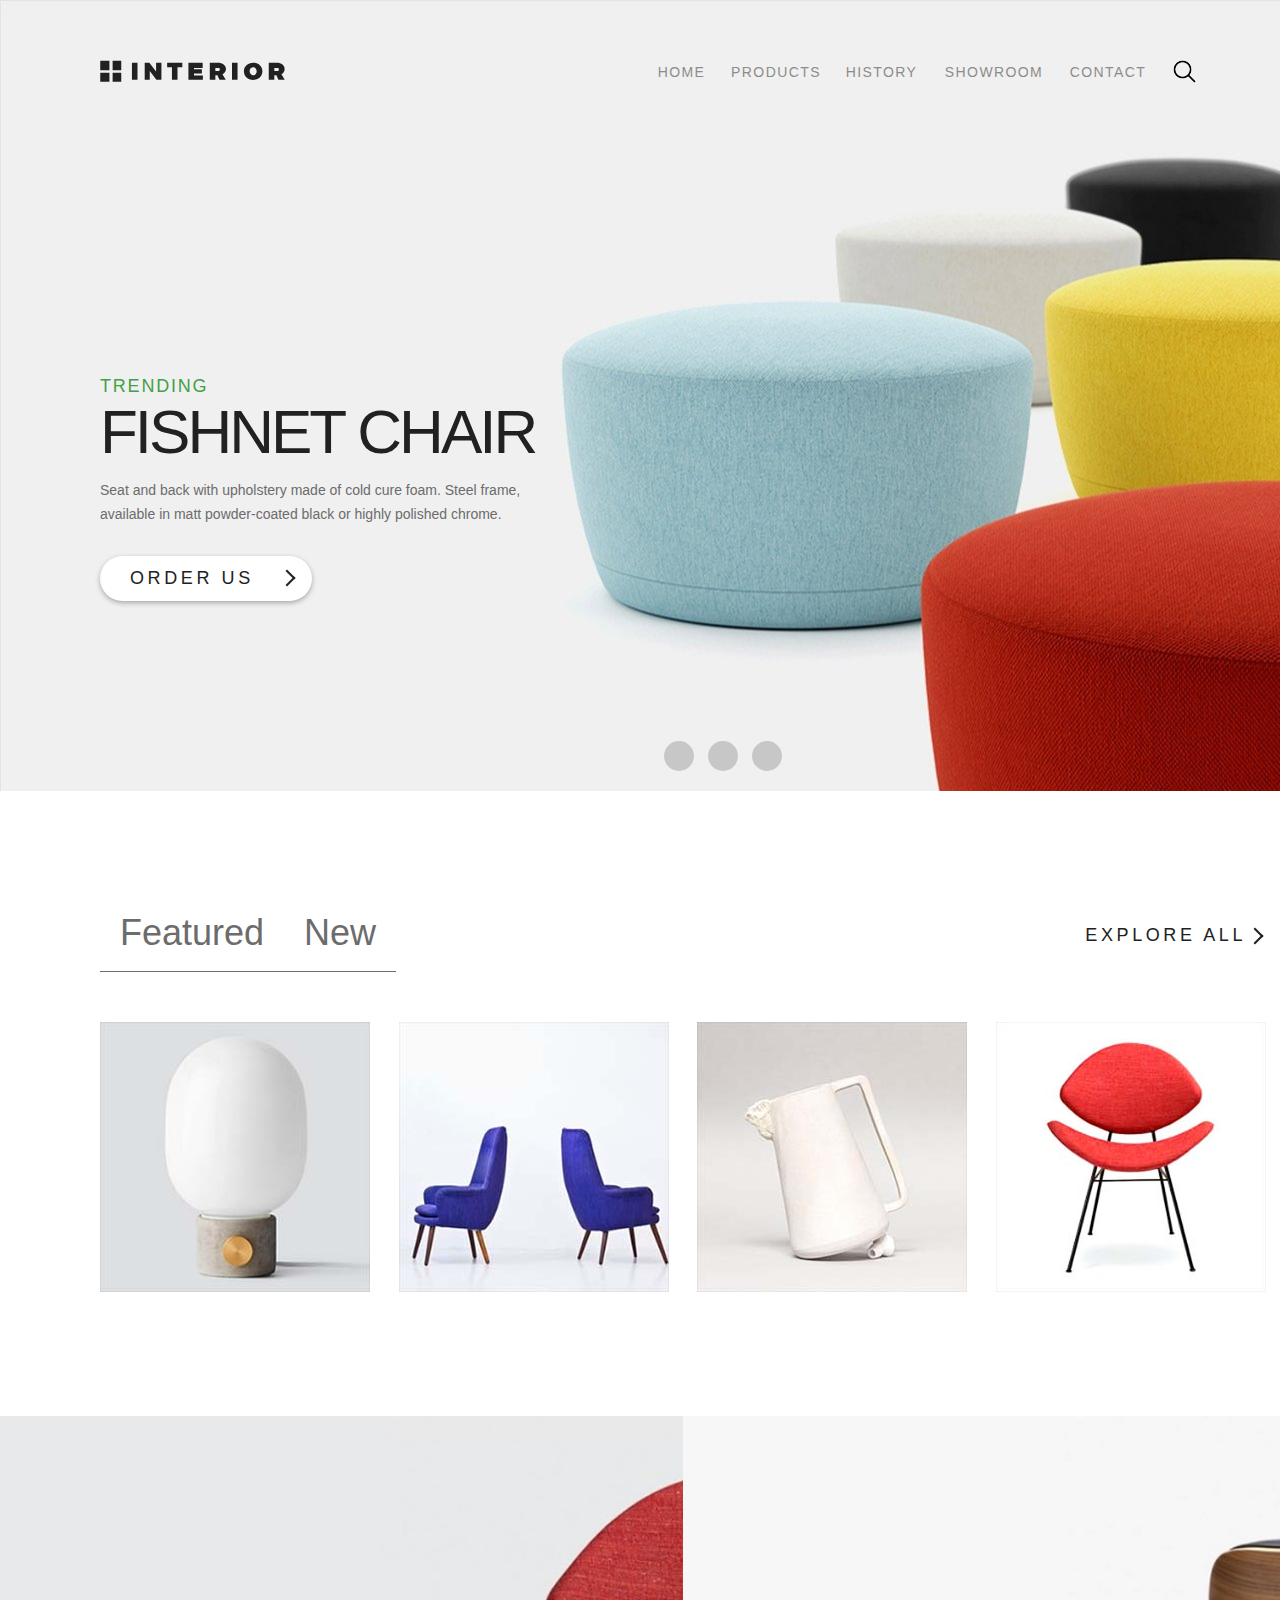
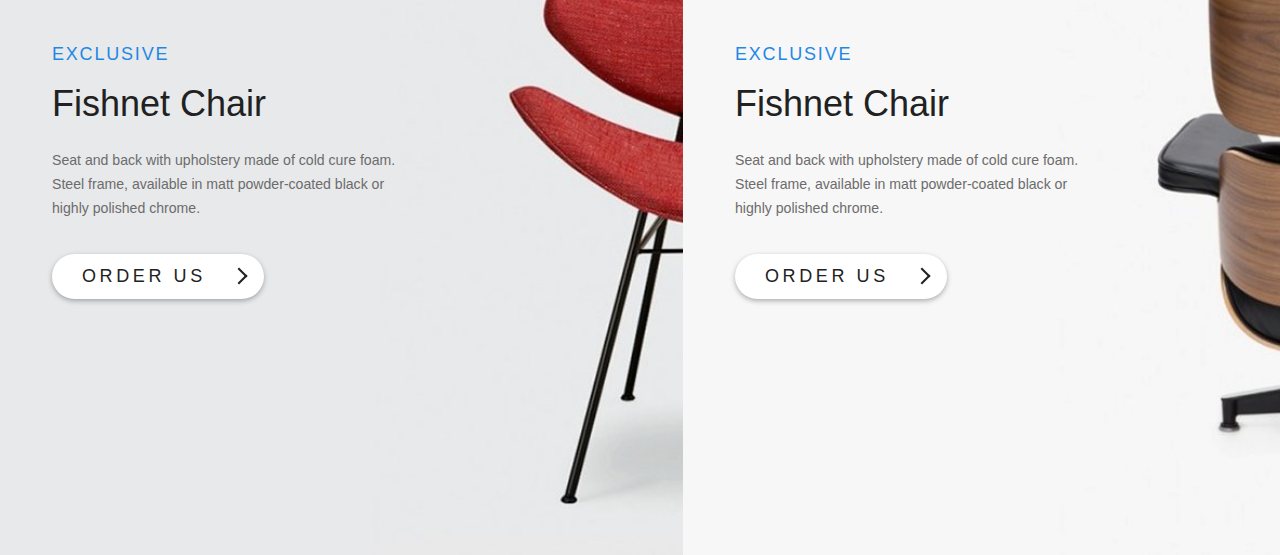
==== index.html @ 30eb96a5 "Блок EXCLUSIVE готов" ====
<!DOCTYPE html>
<html lang="en">
<head>
    <meta charset="UTF-8">
    <title>Home page</title>
    <link rel="stylesheet" href="css/normalize.css">
    <link rel="stylesheet" href="css/style.css">
</head>
<body>
<header class="main-header">
    <div class="header-top">
        <a href="#" class="logo">
            <svg width="185px" height="22px" class="logo-svg">
                <path d="M184.712,19.699 L178.424,19.699 L176.407,15.330 L174.319,15.330 L174.319,19.699 L168.751,19.699 L168.751,2.873 L176.887,2.873 C181.448,2.873 184.64,5.57 184.64,8.898 C184.64,11.346 183.128,13.170 181.400,14.226 L184.712,19.699 ZM176.887,7.97 L174.319,7.97 L174.319,11.106 L176.887,11.106 C178.87,11.106 178.784,10.362 178.784,9.66 C178.784,7.818 178.87,7.97 176.887,7.97 ZM153.152,19.939 C147.799,19.939 143.911,16.290 143.911,11.274 C143.911,6.281 147.799,2.705 153.152,2.705 C158.504,2.705 162.392,6.305 162.392,11.274 C162.392,16.267 158.504,19.939 153.152,19.939 ZM153.224,7.338 C151.280,7.338 149.623,8.994 149.623,11.298 C149.623,13.602 151.303,15.307 153.224,15.307 C155.144,15.307 156.680,13.602 156.680,11.298 C156.680,8.994 155.144,7.338 153.224,7.338 ZM131.983,2.873 L137.552,2.873 L137.552,19.699 L131.983,19.699 L131.983,2.873 ZM119.456,19.699 L117.440,15.330 L115.352,15.330 L115.352,19.699 L109.783,19.699 L109.783,2.873 L117.920,2.873 C122.481,2.873 125.97,5.57 125.97,8.898 C125.97,11.346 124.161,13.170 122.432,14.226 L125.745,19.699 L119.456,19.699 ZM117.920,7.97 L115.352,7.97 L115.352,11.106 L117.920,11.106 C119.120,11.106 119.816,10.362 119.816,9.66 C119.816,7.818 119.120,7.97 117.920,7.97 ZM88.424,2.873 L102.657,2.873 L102.657,7.97 L93.992,7.97 L93.992,9.162 L101.865,9.162 L101.865,13.386 L93.992,13.386 L93.992,15.474 L102.873,15.474 L102.873,19.699 L88.424,19.699 L88.424,2.873 ZM77.505,19.699 L71.936,19.699 L71.936,7.266 L67.160,7.266 L67.160,2.873 L82.305,2.873 L82.305,7.266 L77.505,7.266 L77.505,19.699 ZM49.761,11.106 L49.761,19.699 L44.696,19.699 L44.696,2.873 L49.353,2.873 L56.1,11.514 L56.1,2.873 L61.42,2.873 L61.42,19.699 L56.385,19.699 L49.761,11.106 ZM31.929,2.873 L37.497,2.873 L37.497,19.699 L31.929,19.699 L31.929,2.873 ZM12.62,12.656 L21.250,12.656 L21.250,21.843 L12.62,21.843 L12.62,12.656 ZM12.62,0.843 L21.250,0.843 L21.250,10.31 L12.62,10.31 L12.62,0.843 ZM0.249,12.656 L9.437,12.656 L9.437,21.843 L0.249,21.843 L0.249,12.656 ZM0.249,0.843 L9.437,0.843 L9.437,10.31 L0.249,10.31 L0.249,0.843 Z"/>
            </svg>
        </a>
        <nav class="menu">
            <a href="#" class="menu-link">home</a>
            <a href="" class="menu-link">products</a>
            <a href="" class="menu-link">history</a>
            <a href="" class="menu-link">showroom</a>
            <a href="" class="menu-link">contact</a>
            <input type="search" name="" id="menu-search">
        </nav>
    </div>
    <div class="header-bot">
        <div class="header-info">
            <span class="header-info-ticket">trending</span>
            <h1 class="header-info-h1">fishnet chair</h1>
            <p class="header-info-p">Seat and back with upholstery made of cold cure foam. Steel frame, available in
                matt powder-coated black
                or highly polished chrome.</p>
            <a href="#" class="order-btn">order us</a>
        </div>
        <div class="header-pagination">
            <a class="header-pagination-dot"></a>
            <a class="header-pagination-dot"></a>
            <a class="header-pagination-dot"></a>
        </div>
    </div>
</header>
<main class="main-container">
    <section class="featured">
        <div class="categorySwitcher">
            <a href="#" class="categorySwitcher-links">featured</a>
            <a href="#" class="categorySwitcher-links">new</a>
        </div>
        <a href="#" class="exploreAll">explore all</a>
        <div class="featured-products">
            <div class="featured-product">
                <img class="featured-product-img" src="img/content/product-1.jpg" alt="ProductImg" width="270" height="270">
                <a class="featured-product-a" href=""></a>
                <span class="featured-product-span">fishnet chair</span>
                <p class="featured-product-p">Seat and back with upholstery made of cold cure foam.</p>
            </div>
            <div class="featured-product">
                <img class="featured-product-img" src="img/content/product-2.jpg" alt="ProductImg" width="270" height="270">
                <a class="featured-product-a" href=""></a>
                <span class="featured-product-span">fishnet chair</span>
                <p class="featured-product-p">Seat and back with upholstery made of cold cure foam.</p>
            </div>
            <div class="featured-product">
                <img class="featured-product-img" src="img/content/product-3.jpg" alt="ProductImg" width="270" height="270">
                <a class="featured-product-a" href=""></a>
                <span class="featured-product-span">fishnet chair</span>
                <p class="featured-product-p">Seat and back with upholstery made of cold cure foam.</p>
            </div>
            <div class="featured-product">
                <img class="featured-product-img" src="img/content/product-4.jpg" alt="ProductImg" width="270" height="270">
                <a class="featured-product-a" href=""></a>
                <span class="featured-product-span">fishnet chair</span>
                <p class="featured-product-p">Seat and back with upholstery made of cold cure foam.</p>
            </div>
        </div>
    </section>
    <section class="exclusive">
        <div class="exclusive-itm">
            <span class="exclusive-itm-ticket">exclusive</span>
            <span class="exclusive-itm-h">fishnet chair</span>
            <p class="exclusive-itm-p">Seat and back with upholstery made of cold cure foam. Steel frame, available in matt powder-coated black or highly polished chrome.</p>
            <a href="#" class="order-btn">order us</a>
        </div>
        <div class="exclusive-itm">
            <span class="exclusive-itm-ticket">exclusive</span>
            <span class="exclusive-itm-h">fishnet chair</span>
            <p class="exclusive-itm-p">Seat and back with upholstery made of cold cure foam. Steel frame, available in matt powder-coated black or highly polished chrome.</p>
            <a href="#" class="order-btn">order us</a>
        </div>
    </section>
</main>
</body>
</html>
---- css/style.css ----
/*Импорт шрифтов*/
@font-face {
  font-family: "Montserrat_100";
  src: url("../fonts/Montserrat/thin_100/Montserrat-Thin.ttf") format("ttf"), url("../fonts/Montserrat/thin_100/Montserrat-Thin.woff2") format("woff2"), url("../fonts/Montserrat/thin_100/Montserrat-Thin.woff") format("woff"), url("../fonts/Montserrat/thin_100/Montserrat-Thin.eot") format('embedded-opentype');
  font-display: swap;
}
@font-face {
  font-family: "Montserrat_300";
  src: url("../fonts/Montserrat/light_300/Montserrat-Light.ttf") format("ttf"), url("../fonts/Montserrat/light_300/Montserrat-Light.woff2") format("woff2"), url("../fonts/Montserrat/light_300/Montserrat-Light.woff") format("woff"), url("../fonts/Montserrat/light_300/Montserrat-Light.eot") format('embedded-opentype');
  font-display: swap;
}
@font-face {
  font-family: "Montserrat_700";
  src: url("../fonts/Montserrat/bold_700/Montserrat-Bold.ttf") format("ttf"), url("../fonts/Montserrat/bold_700/Montserrat-Bold.woff2") format("woff2"), url("../fonts/Montserrat/bold_700/Montserrat-Bold.woff") format("woff"), url("../fonts/Montserrat/bold_700/Montserrat-Bold.eot") format('embedded-opentype');
  font-display: swap;
}
/*Переменные и миксины*/
.forcontainer {
  width: 1366px;
  margin: 0 auto;
}
/* Универсальная кнопка Order US */
.order-btn {
  display: block;
  margin: 0;
  padding: 0 0 0 30px;
  box-sizing: border-box;
  width: 212px;
  height: 45px;
  background-color: #ffffff;
  box-shadow: 0 2px 5px 0 rgba(33, 33, 33, 0.34);
  border-radius: 22.5px;
  text-decoration: none;
  font-family: Montserrat_700, Arial, sans-serif;
  font-size: 18px;
  line-height: 45px;
  text-transform: uppercase;
  letter-spacing: 0.2em;
  color: #212121;
  position: relative;
  transition: 0.2s ease-in-out;
}
.order-btn:after {
  content: "";
  display: block;
  width: 10px;
  height: 10px;
  border-top: 2px solid #212121;
  border-right: 2px solid #212121;
  position: absolute;
  top: 16px;
  right: 19px;
  transition: 0.2s ease-in-out;
  transform: rotate(45deg);
}
.order-btn:hover {
  background-color: #212121;
  color: #ffffff;
}
.order-btn:hover:after {
  border-top: 2px solid #ffffff;
  border-right: 2px solid #ffffff;
}
.order-btn:active {
  transform: scale(0.9);
}
/*Header*/
.main-header {
  width: 1366px;
  margin: 0 auto;
  padding: 60px 20px 20px 100px;
  box-sizing: border-box;
  background-color: #f0f0f0;
  background-image: url("../img/header_bg.jpg");
  background-repeat: no-repeat;
  background-size: cover;
}
.header-top {
  margin: 0;
  padding: 0;
  display: flex;
  justify-content: space-between;
  align-items: flex-start;
  flex-direction: row;
}
.logo {
  display: block;
  margin: 0;
  padding: 0;
  transition: 0.2s ease-in-out;
}
.logo:hover {
  transform: scale(1.1);
}
.logo:active {
  transform: scale(0.9);
}
.logo-svg {
  fill: #212121;
}
.menu {
  display: flex;
  justify-content: space-between;
  align-items: baseline;
  flex-direction: row;
  padding: 0;
  margin: 0;
}
.menu-link {
  display: block;
  text-decoration: none;
  padding: 0 0 10px 0;
  box-sizing: border-box;
  margin: 0;
  font-family: Montserrat_300, Arial, sans-serif;
  font-size: 14px;
  text-transform: uppercase;
  letter-spacing: 0.1em;
  color: #8c8c8c;
  text-align: center;
  border-bottom: 3px solid transparent;
  transition: 0.2s ease-in-out;
}
.menu-link:nth-child(1) {
  width: 75px;
}
.menu-link:nth-child(2) {
  width: 114px;
}
.menu-link:nth-child(3) {
  width: 97px;
}
.menu-link:nth-child(4) {
  width: 128px;
}
.menu-link:nth-child(5) {
  width: 100px;
  margin: 0 15px 0 0;
}
.menu-link:hover {
  font-family: Montserrat_700, Arial, sans-serif;
  color: #212121;
  border-bottom: 3px solid #212121;
}
#menu-search {
  width: 23px;
  height: 23px;
  margin: 0 150px 0 0;
  padding: 0;
  border: none;
  background-color: transparent;
  background-image: url("../img/search_btn.png");
  background-repeat: no-repeat;
  background-size: contain;
  transition: 0.2s ease-in-out;
}
#menu-search:hover {
  transform: scale(1.2);
}
#menu-search:focus {
  width: 173px;
  margin: 0;
  border-radius: 5px;
  background-image: none;
  transform: scale(1.1);
  outline: 1px solid #8c8c8c;
  color: #8c8c8c;
}
.header-bot {
  margin: 0;
  padding: 283px 0 0 0;
  box-sizing: border-box;
  display: flex;
  flex-direction: column;
  justify-content: flex-start;
  align-items: flex-start;
}
.header-info {
  margin: 0 0 140px 0;
  padding: 0;
}
.header-info-ticket {
  font-family: Montserrat_700, Arial, sans-serif;
  font-size: 18px;
  text-transform: uppercase;
  letter-spacing: 0.1em;
  color: #43a047;
  padding: 0;
  margin: 0 0 8px 0;
}
.header-info-h1 {
  font-family: Montserrat_100, Arial, sans-serif;
  font-size: 62px;
  font-weight: 400;
  text-transform: uppercase;
  color: #212121;
  margin: 0 0 10px 0;
  padding: 0;
  letter-spacing: -3px;
}
.header-info-p {
  font-family: Montserrat_300, Arial, sans-serif;
  font-size: 14px;
  color: #6c6c6c;
  line-height: 24px;
  width: 470px;
  margin: 0 0 30px 0;
  padding: 0;
}
.header-pagination {
  align-self: center;
  display: flex;
}
.header-pagination-dot {
  display: block;
  width: 30px;
  height: 30px;
  margin: 0 7px;
  border-radius: 30px;
  background-color: #c7c7c7;
  outline: 2px solid transparent;
  transition: 0.2s ease-in-out;
}
.header-pagination-dot:hover {
  background-color: #212121;
  outline: 2px solid #212121;
}
.header-pagination-dot:active {
  outline: 2px solid transparent;
}
/* Main */
/* Section Featured-New */
.main-container {
  width: 1366px;
  margin: 0 auto;
  padding: 0;
}
.featured {
  margin: 0;
  padding: 120px 100px;
  box-sizing: border-box;
  background-color: #ffffff;
}
.categorySwitcher {
  float: left;
  padding: 0;
  margin: 0 0 50px 0;
  display: flex;
  flex-direction: row;
  justify-content: flex-start;
  align-items: flex-start;
  border-bottom: 1px solid #6c6c6c;
}
.categorySwitcher-links {
  display: block;
  font-family: Montserrat_700, Arial, sans-serif;
  font-size: 36px;
  line-height: 1.2;
  color: #6c6c6c;
  text-decoration: none;
  text-transform: capitalize;
  padding: 0 20px 15px 20px;
  box-sizing: border-box;
  border-bottom: 2px solid transparent;
  transition: 0.2s ease-in-out;
}
.categorySwitcher-links:hover {
  color: #212121;
  border-bottom: 2px solid #212121;
}
.categorySwitcher-links:active {
  transform: scale(0.9);
}
.exploreAll {
  display: block;
  float: right;
  position: relative;
  padding: 0;
  margin: 12px 20px 0 0;
  font-family: Montserrat_700, Arial, sans-serif;
  font-size: 18px;
  line-height: 24px;
  text-transform: uppercase;
  letter-spacing: 0.2em;
  color: #212121;
  text-decoration: none;
  transition: 0.2s ease-in-out;
}
.exploreAll:after {
  content: "";
  display: block;
  width: 10px;
  height: 10px;
  border-top: 2px solid #212121;
  border-right: 2px solid #212121;
  position: absolute;
  top: 7px;
  right: -15px;
  transition: 0.2s ease-in-out;
  transform: rotate(45deg);
}
.exploreAll:hover {
  transform: scale(1.1);
}
.exploreAll:active {
  transform: scale(1);
}
.featured-products {
  clear: both;
  padding: 0;
  margin: 0;
  display: flex;
  flex-direction: row;
  justify-content: space-between;
}
.featured-product {
  position: relative;
  padding: 0;
  margin: 0;
}
.featured-product-img {
  transition: 0.2s ease-in-out;
}
.featured-product-a {
  display: none;
  width: 48px;
  height: 48px;
  background-color: #ffffff;
  background-image: url("../img/arrow.png");
  background-repeat: no-repeat;
  background-position: center;
  box-shadow: 0 2px 5px 0 rgba(33, 33, 33, 0.34);
  border-radius: 24px;
  position: absolute;
  top: 62px;
  left: 111px;
  transition: 0.2s ease-in-out;
}
.featured-product-span {
  display: none;
  font-family: Montserrat_700, Arial, sans-serif;
  font-size: 22px;
  line-height: 29px;
  color: #212121;
  text-transform: capitalize;
  position: absolute;
  top: 129px;
  left: 63px;
  transition: 0.2s ease-in-out;
}
.featured-product-p {
  display: none;
  font-family: Montserrat_300, Arial, sans-serif;
  font-size: 14px;
  line-height: 21px;
  color: #6c6c6c;
  text-align: center;
  width: 210px;
  position: absolute;
  top: 169px;
  left: 32px;
  transition: 0.2s ease-in-out;
}
.featured-product:hover .featured-product-img {
  opacity: 0.3;
}
.featured-product:hover .featured-product-a,
.featured-product:hover .featured-product-span,
.featured-product:hover .featured-product-p {
  display: block;
}
.featured-product-a:hover {
  transform: scale(1.1);
}
.featured-product-a:active {
  transform: scale(1);
}
/* Блок EXCLUSIVE с 2 стульями */
.exclusive {
  display: flex;
  margin: 0;
  padding: 0;
  box-sizing: border-box;
}
.exclusive-itm {
  margin: 0;
  padding: 228px 259px 256px 52px;
  box-sizing: border-box;
  width: 50%;
  display: flex;
  flex-direction: column;
}
.exclusive-itm:nth-child(1) {
  background-color: #e8e9eb;
  background-image: url("../img/exclusive_bg1.jpg");
  background-repeat: no-repeat;
  background-size: cover;
}
.exclusive-itm:nth-child(2) {
  background-color: #f7f7f7;
  background-image: url("../img/exclusive_bg2.jpg");
  background-repeat: no-repeat;
  background-size: cover;
}
.exclusive-itm-ticket {
  padding: 0;
  margin: 0 0 18px 0;
  font-family: Montserrat_700, Arial, sans-serif;
  font-size: 18px;
  text-transform: uppercase;
  letter-spacing: 0.1em;
  color: #1e88e5;
}
.exclusive-itm-h {
  padding: 0;
  margin: 0 0 24px 0;
  text-transform: capitalize;
  font-family: Montserrat_700, Arial, sans-serif;
  font-size: 36px;
  color: #212121;
}
.exclusive-itm-p {
  padding: 0;
  margin: 0 0 34px 0;
  font-family: Montserrat_300, Arial, sans-serif;
  font-size: 14.1px;
  line-height: 24px;
  font-weight: 300;
  color: #6c6c6c;
}
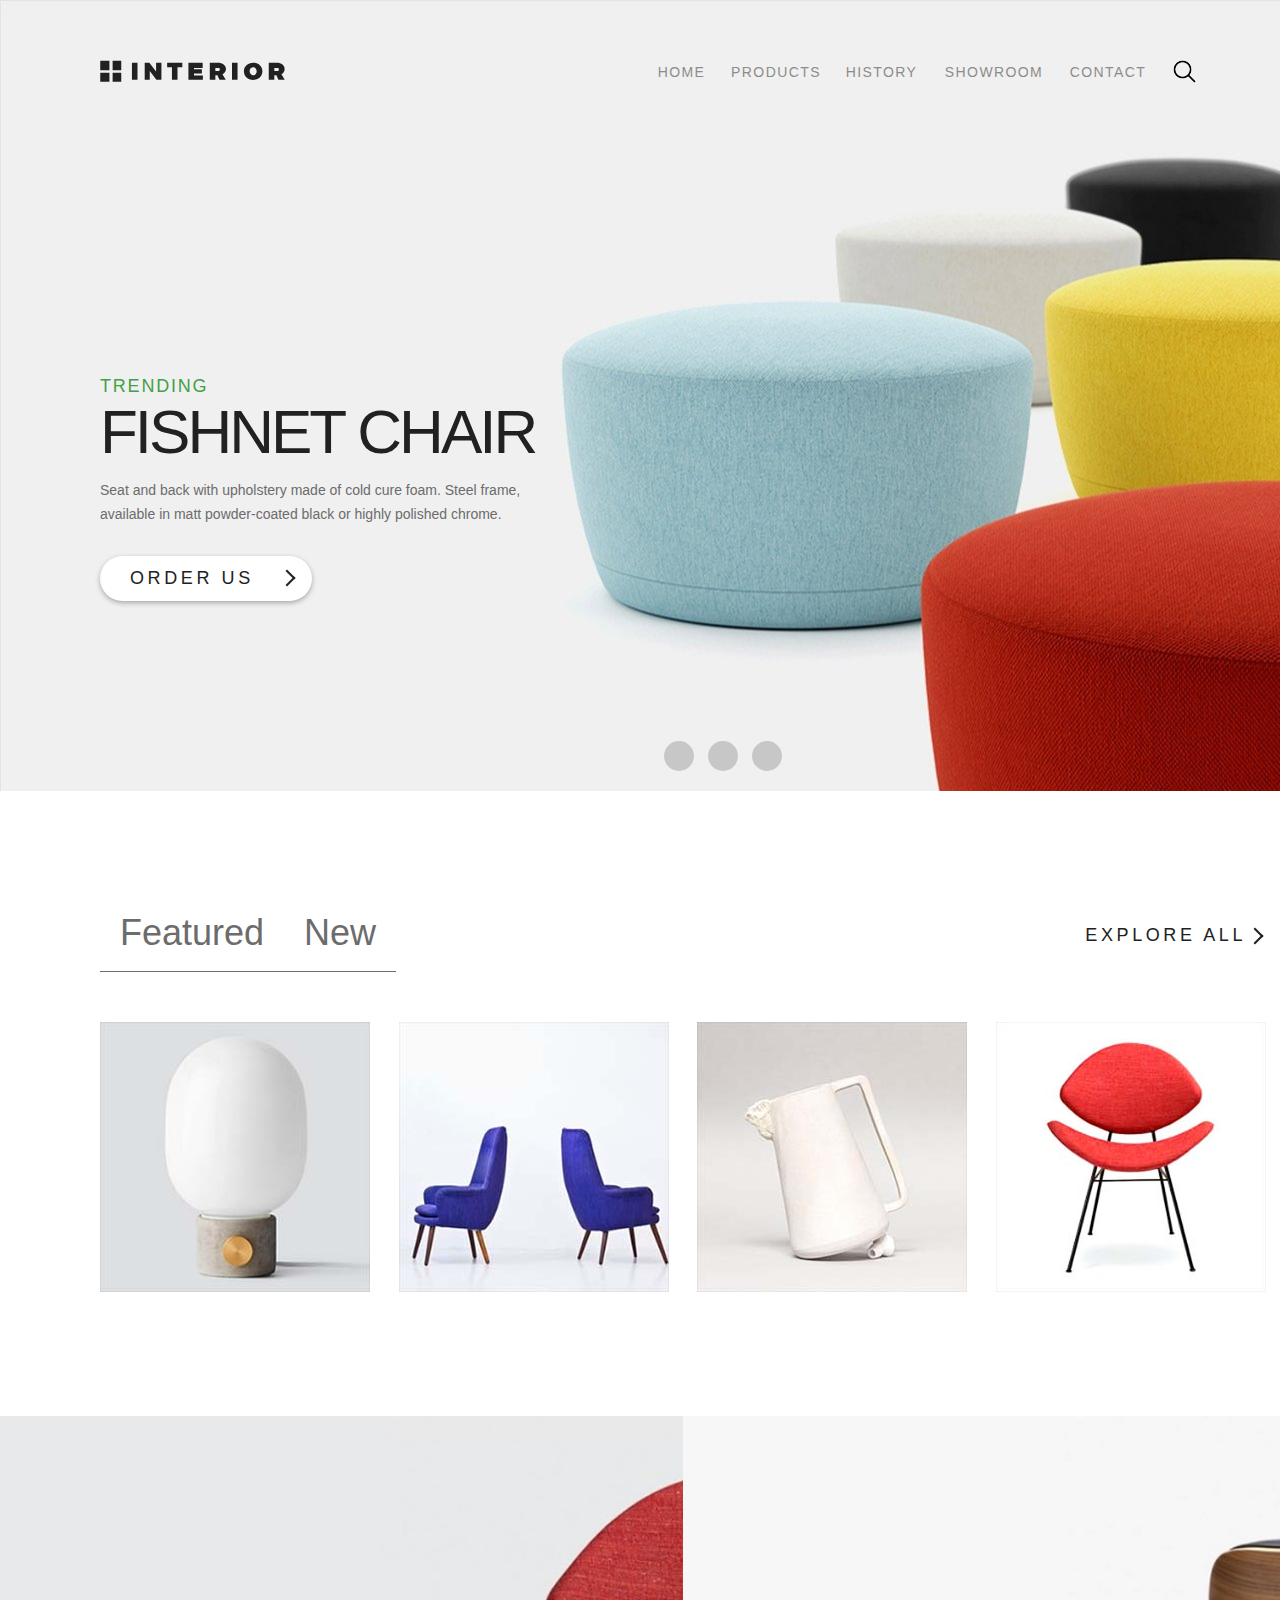
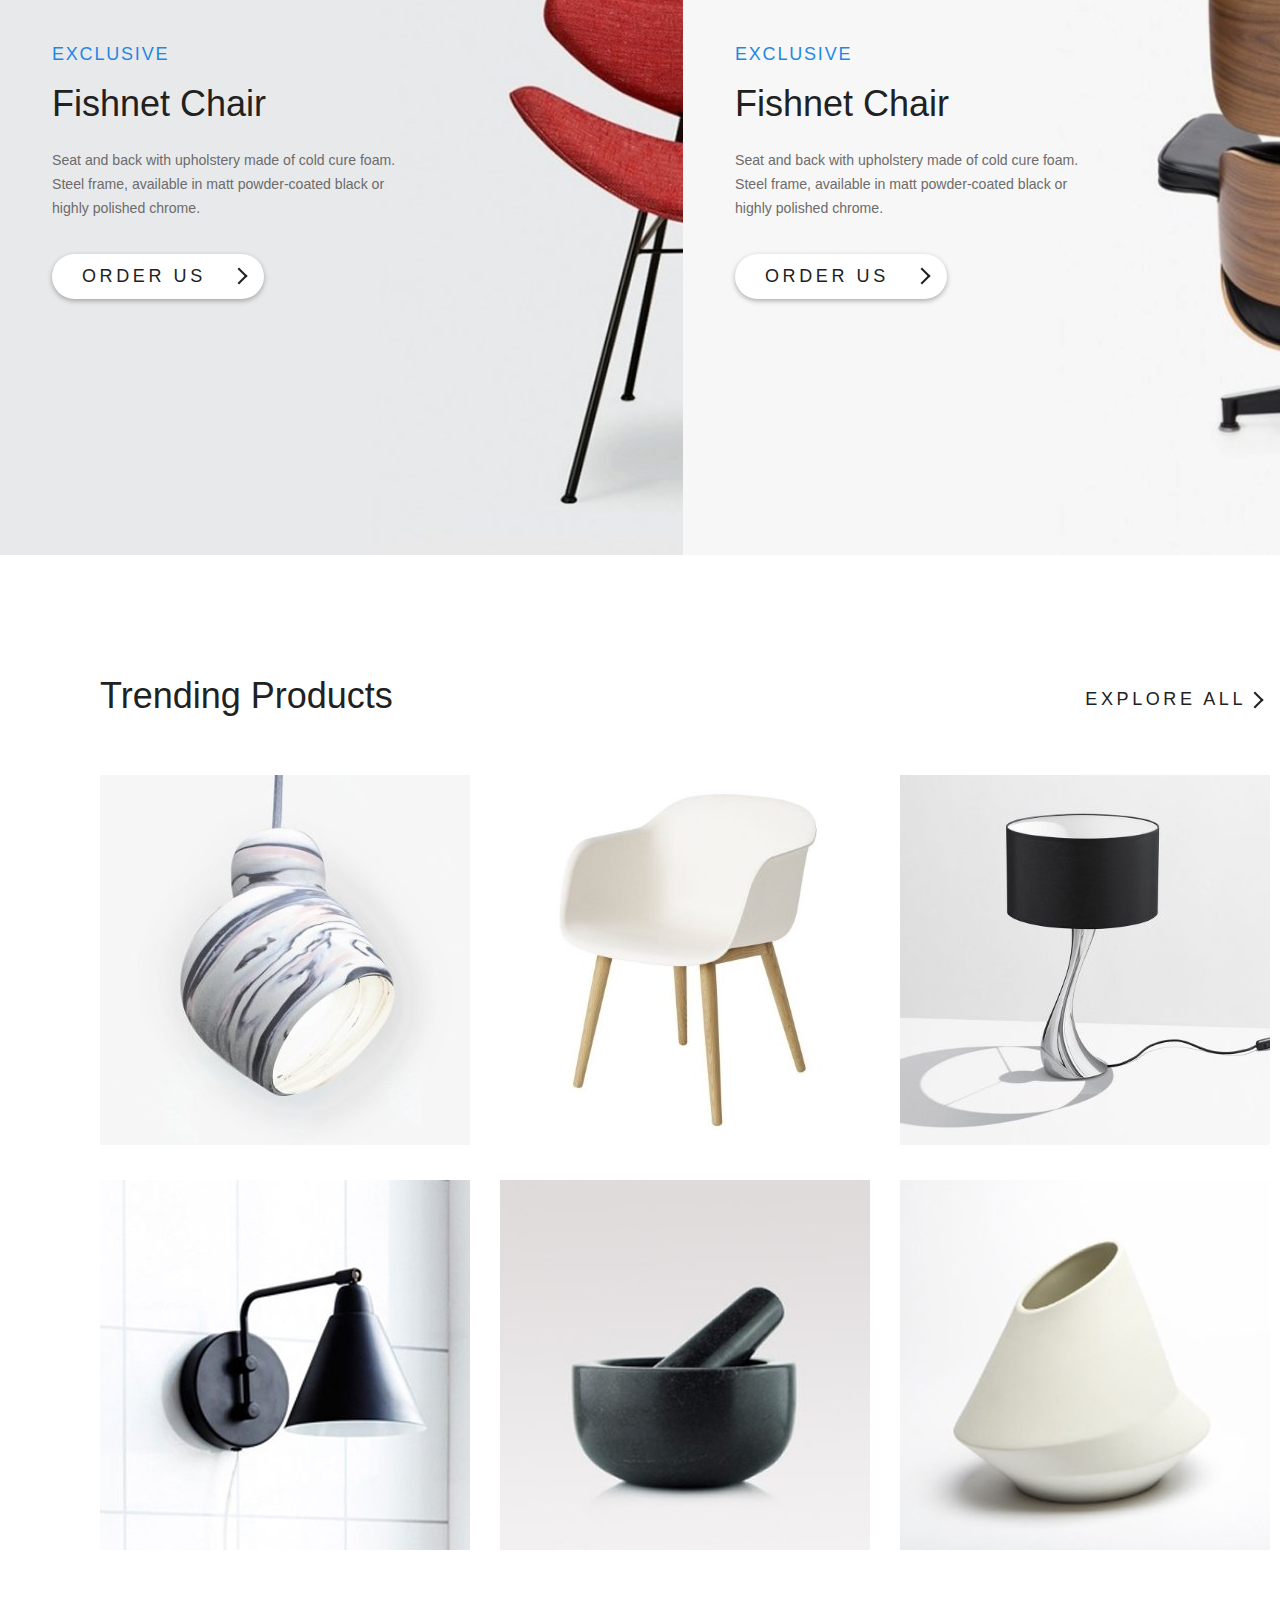
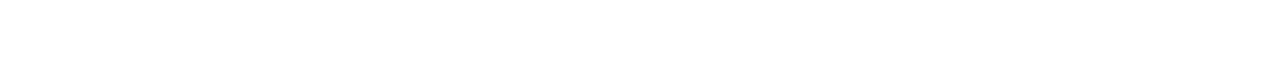
==== commit 0a6469fd: "Готов блок Trending" ====
--- a/index.html
+++ b/index.html
@@ -87,6 +87,30 @@
             <a href="#" class="order-btn">order us</a>
         </div>
     </section>
+    <section class="trending">
+        <span class="trending-h">trending products</span>
+        <a href="#" class="exploreAll">explore all</a>
+        <div class="trending-container">
+            <a href="#" class="trending-itm">
+                <img src="img/content/trending1.jpg" alt="Trending-ITM" class="trending-itm-img" width="370" height="370">
+            </a>
+            <a href="#" class="trending-itm">
+                <img src="img/content/trending2.jpg" alt="Trending-ITM" class="trending-itm-img" width="370" height="370">
+            </a>
+            <a href="#" class="trending-itm">
+                <img src="img/content/trending3.jpg" alt="Trending-ITM" class="trending-itm-img" width="370" height="370">
+            </a>
+            <a href="#" class="trending-itm">
+                <img src="img/content/trending4.jpg" alt="Trending-ITM" class="trending-itm-img" width="370" height="370">
+            </a>
+            <a href="#" class="trending-itm">
+                <img src="img/content/trending5.jpg" alt="Trending-ITM" class="trending-itm-img" width="370" height="370">
+            </a>
+            <a href="#" class="trending-itm">
+                <img src="img/content/trending6.jpg" alt="Trending-ITM" class="trending-itm-img" width="370" height="370">
+            </a>
+        </div>
+    </section>
 </main>
 </body>
 </html>--- a/css/style.css
+++ b/css/style.css
@@ -64,6 +64,41 @@
 .order-btn:active {
   transform: scale(0.9);
 }
+/* Клавища Explore all */
+.exploreAll {
+  display: block;
+  float: right;
+  position: relative;
+  padding: 0;
+  margin: 12px 20px 0 0;
+  font-family: Montserrat_700, Arial, sans-serif;
+  font-size: 18px;
+  line-height: 24px;
+  text-transform: uppercase;
+  letter-spacing: 0.2em;
+  color: #212121;
+  text-decoration: none;
+  transition: 0.2s ease-in-out;
+}
+.exploreAll:after {
+  content: "";
+  display: block;
+  width: 10px;
+  height: 10px;
+  border-top: 2px solid #212121;
+  border-right: 2px solid #212121;
+  position: absolute;
+  top: 7px;
+  right: -15px;
+  transition: 0.2s ease-in-out;
+  transform: rotate(45deg);
+}
+.exploreAll:hover {
+  transform: scale(1.1);
+}
+.exploreAll:active {
+  transform: scale(1);
+}
 /*Header*/
 .main-header {
   width: 1366px;
@@ -270,40 +305,6 @@
 }
 .categorySwitcher-links:active {
   transform: scale(0.9);
-}
-.exploreAll {
-  display: block;
-  float: right;
-  position: relative;
-  padding: 0;
-  margin: 12px 20px 0 0;
-  font-family: Montserrat_700, Arial, sans-serif;
-  font-size: 18px;
-  line-height: 24px;
-  text-transform: uppercase;
-  letter-spacing: 0.2em;
-  color: #212121;
-  text-decoration: none;
-  transition: 0.2s ease-in-out;
-}
-.exploreAll:after {
-  content: "";
-  display: block;
-  width: 10px;
-  height: 10px;
-  border-top: 2px solid #212121;
-  border-right: 2px solid #212121;
-  position: absolute;
-  top: 7px;
-  right: -15px;
-  transition: 0.2s ease-in-out;
-  transform: rotate(45deg);
-}
-.exploreAll:hover {
-  transform: scale(1.1);
-}
-.exploreAll:active {
-  transform: scale(1);
 }
 .featured-products {
   clear: both;
@@ -428,3 +429,37 @@
   font-weight: 300;
   color: #6c6c6c;
 }
+/* Блок Trending Products */
+.trending {
+  margin: 0;
+  padding: 120px 100px;
+  box-sizing: border-box;
+  background-color: #ffffff;
+}
+.trending-h {
+  float: left;
+  margin: 0;
+  padding: 0;
+  text-transform: capitalize;
+  font-family: Montserrat_700, Arial, sans-serif;
+  font-size: 36px;
+  color: #212121;
+}
+.trending-container {
+  clear: both;
+  margin: 100px 0 0 0;
+  display: grid;
+  grid-template-columns: 1fr 1fr 1fr;
+  grid-template-rows: 1fr 1fr;
+  grid-gap: 30px;
+}
+.trending-itm {
+  display: block;
+  transition: 0.2s ease-in-out;
+}
+.trending-itm:hover {
+  transform: scale(1.1);
+}
+.trending-itm:active {
+  transform: scale(1);
+}
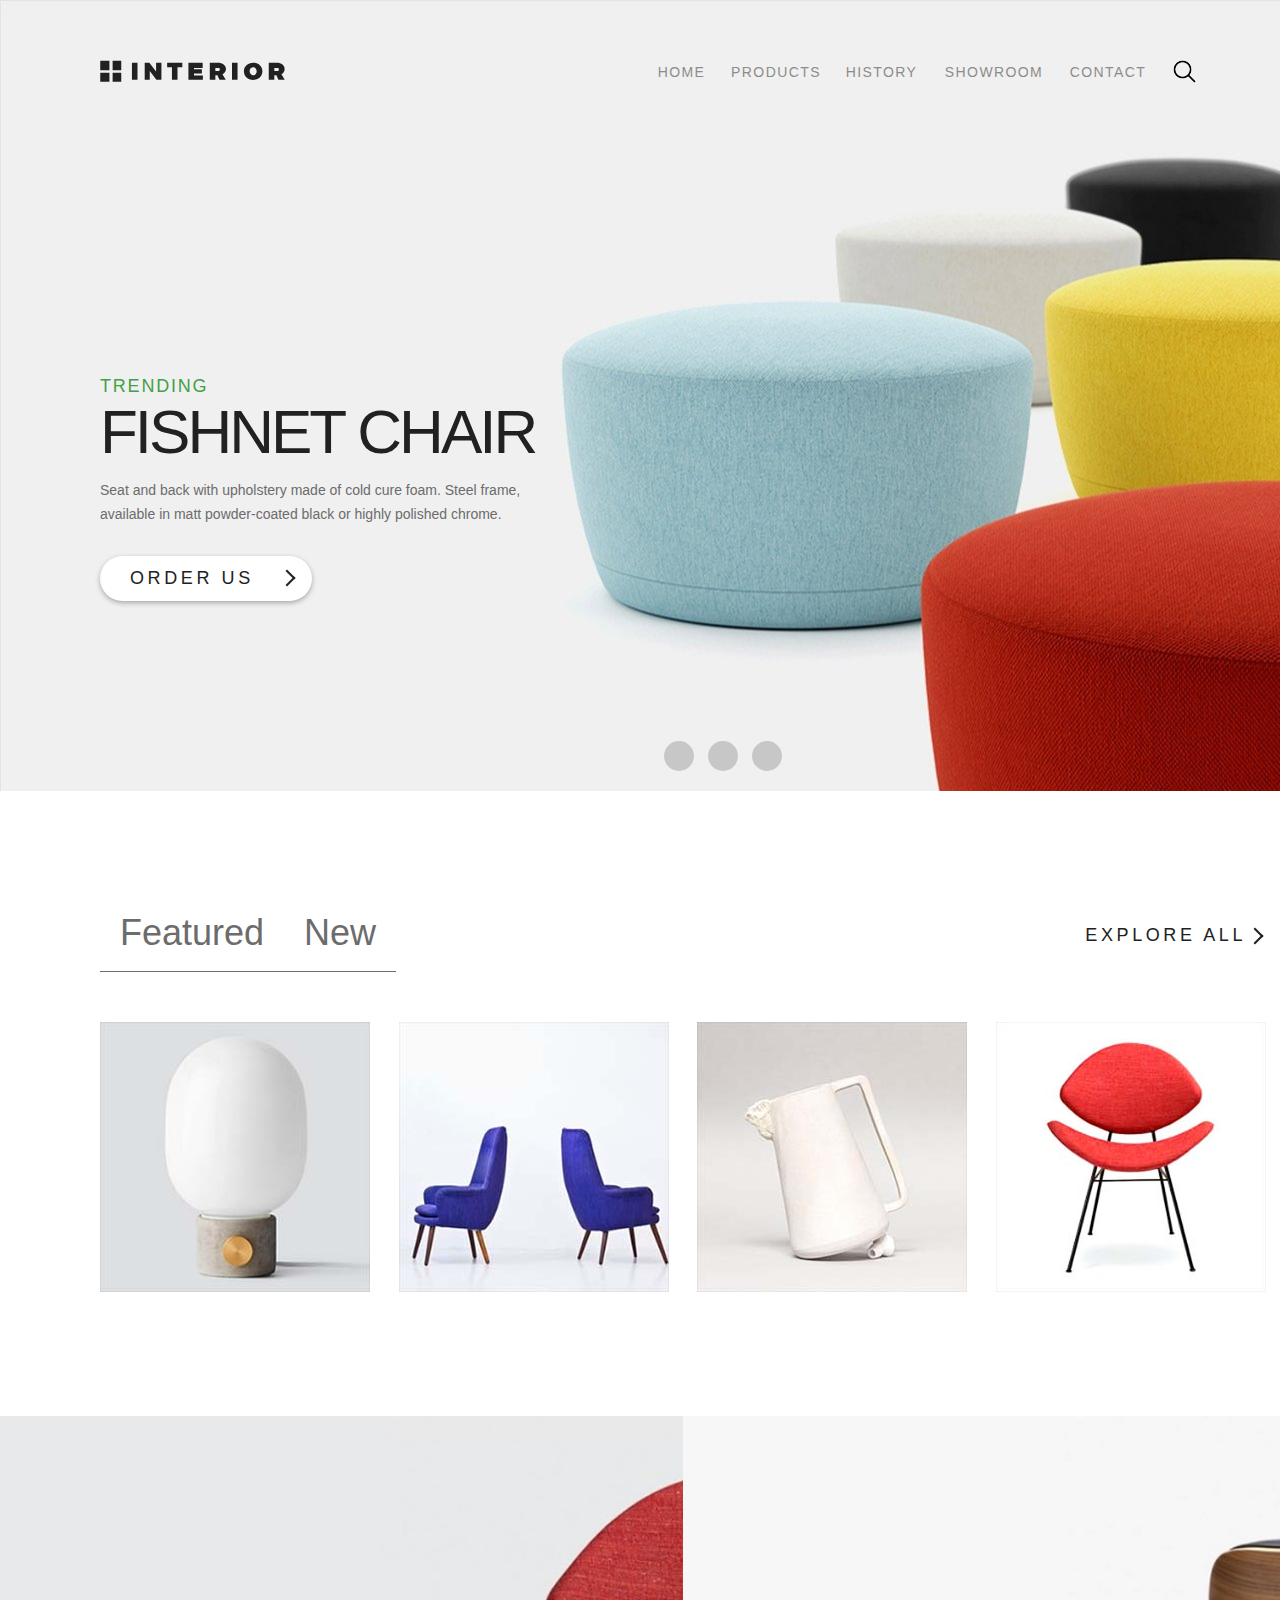
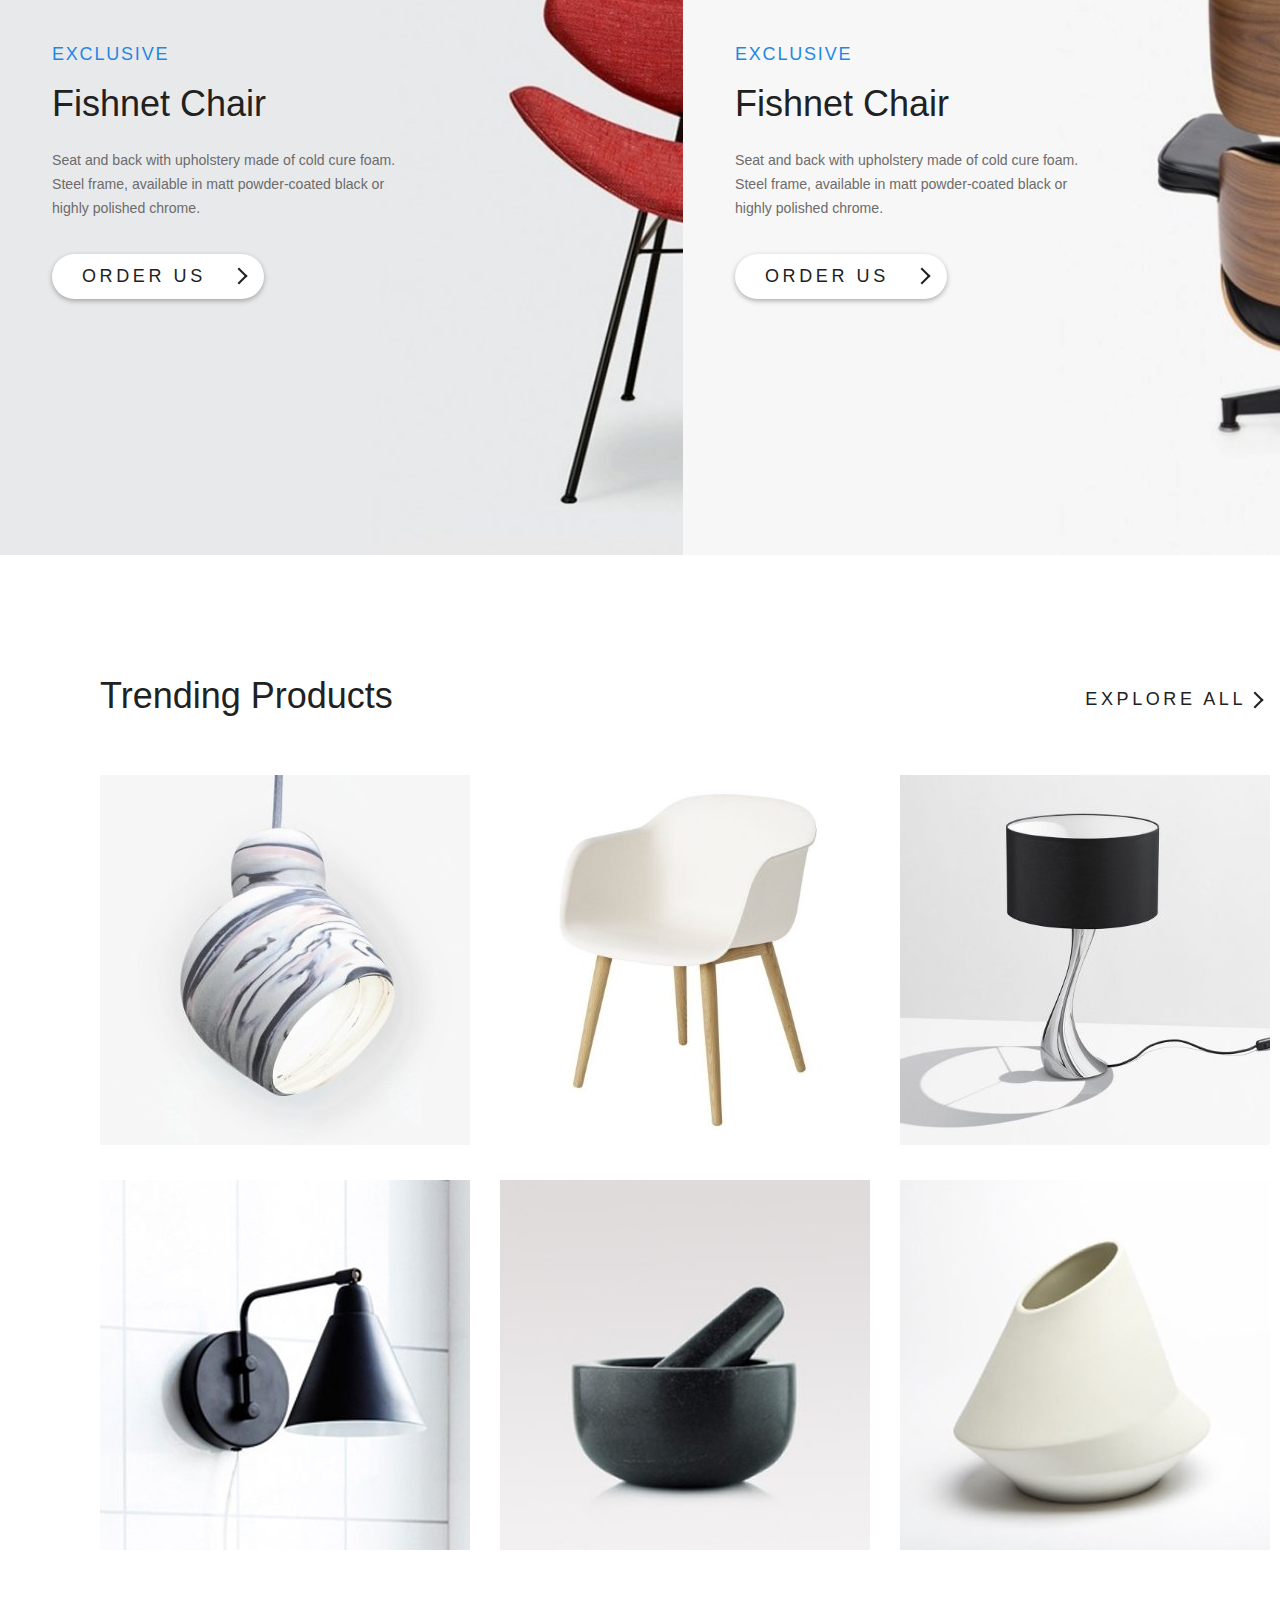
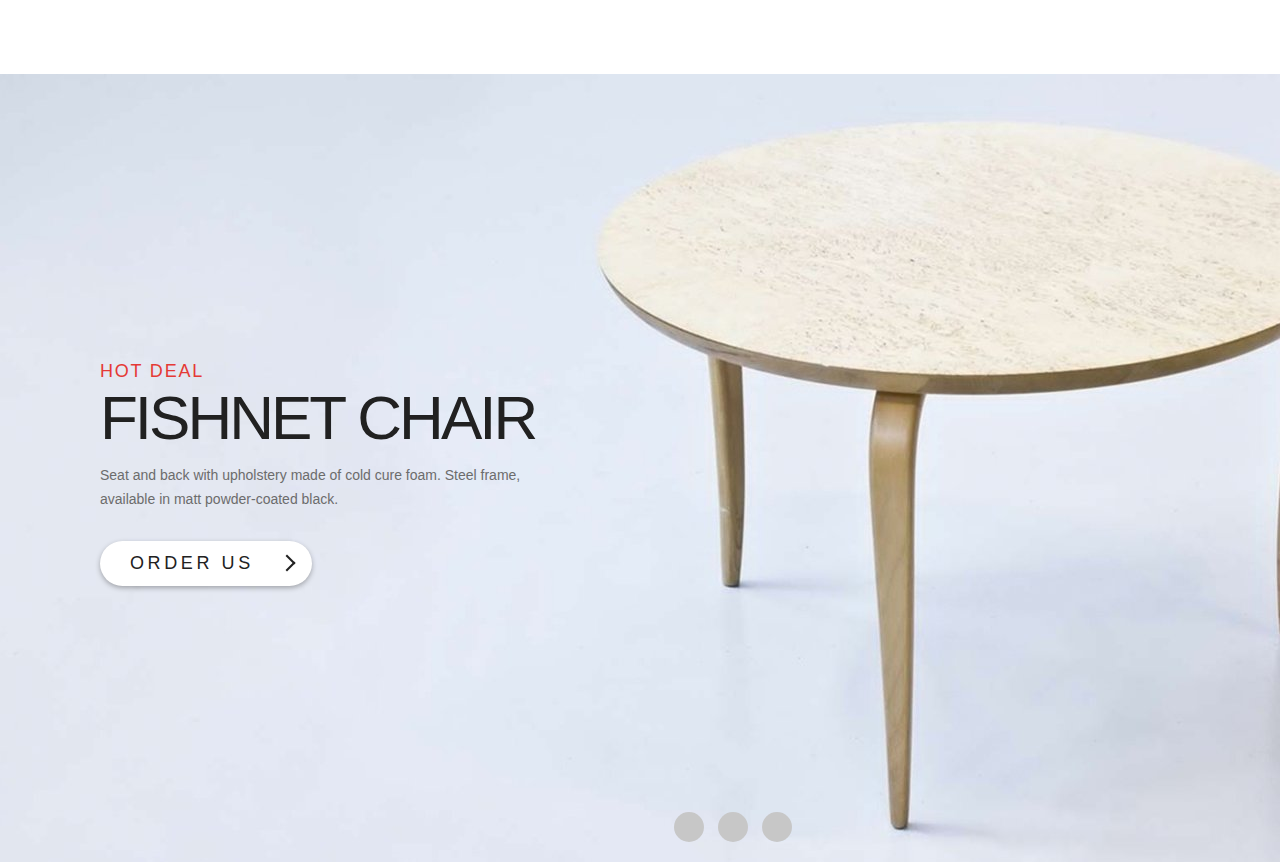
==== commit 189b4ec8: "Готов блок Hot Deal" ====
--- a/index.html
+++ b/index.html
@@ -32,10 +32,10 @@
                 or highly polished chrome.</p>
             <a href="#" class="order-btn">order us</a>
         </div>
-        <div class="header-pagination">
-            <a class="header-pagination-dot"></a>
-            <a class="header-pagination-dot"></a>
-            <a class="header-pagination-dot"></a>
+        <div class="pagination">
+            <a class="pagination-dot"></a>
+            <a class="pagination-dot"></a>
+            <a class="pagination-dot"></a>
         </div>
     </div>
 </header>
@@ -111,6 +111,20 @@
             </a>
         </div>
     </section>
+    <section class="hotDeal">
+        <div class="hotDeal-info">
+            <span class="hotDeal-info-ticket">hot deal</span>
+            <h1 class="hotDeal-info-h1">fishnet chair</h1>
+            <p class="hotDeal-info-p">Seat and back with upholstery made of cold cure foam. Steel frame, available in
+                matt powder-coated black.</p>
+            <a href="#" class="order-btn">order us</a>
+        </div>
+        <div class="pagination">
+            <a class="pagination-dot"></a>
+            <a class="pagination-dot"></a>
+            <a class="pagination-dot"></a>
+        </div>
+    </section>
 </main>
 </body>
 </html>--- a/css/style.css
+++ b/css/style.css
@@ -64,6 +64,28 @@
 .order-btn:active {
   transform: scale(0.9);
 }
+/* Кнопки пагинации */
+.pagination {
+  align-self: center;
+  display: flex;
+}
+.pagination-dot {
+  display: block;
+  width: 30px;
+  height: 30px;
+  margin: 0 7px;
+  border-radius: 30px;
+  background-color: #c7c7c7;
+  outline: 2px solid transparent;
+  transition: 0.2s ease-in-out;
+}
+.pagination-dot:hover {
+  background-color: #212121;
+  outline: 2px solid #212121;
+}
+.pagination-dot:active {
+  outline: 2px solid transparent;
+}
 /* Клавища Explore all */
 .exploreAll {
   display: block;
@@ -241,27 +263,6 @@
   width: 470px;
   margin: 0 0 30px 0;
   padding: 0;
-}
-.header-pagination {
-  align-self: center;
-  display: flex;
-}
-.header-pagination-dot {
-  display: block;
-  width: 30px;
-  height: 30px;
-  margin: 0 7px;
-  border-radius: 30px;
-  background-color: #c7c7c7;
-  outline: 2px solid transparent;
-  transition: 0.2s ease-in-out;
-}
-.header-pagination-dot:hover {
-  background-color: #212121;
-  outline: 2px solid #212121;
-}
-.header-pagination-dot:active {
-  outline: 2px solid transparent;
 }
 /* Main */
 /* Section Featured-New */
@@ -463,3 +464,49 @@
 .trending-itm:active {
   transform: scale(1);
 }
+/* Блок Hot Deal */
+.hotDeal {
+  margin: 0;
+  padding: 287px 0 20px 100px;
+  box-sizing: border-box;
+  background-color: #dee7f2;
+  background-image: url("../img/hotdeal_bg.jpg");
+  background-repeat: no-repeat;
+  background-size: cover;
+  display: flex;
+  flex-direction: column;
+  justify-content: flex-start;
+  align-items: flex-start;
+}
+.hotDeal-info {
+  margin: 0 0 226px 0;
+  padding: 0;
+}
+.hotDeal-info-ticket {
+  font-family: Montserrat_700, Arial, sans-serif;
+  font-size: 18px;
+  text-transform: uppercase;
+  letter-spacing: 0.1em;
+  color: #e53935;
+  padding: 0;
+  margin: 0 0 8px 0;
+}
+.hotDeal-info-h1 {
+  font-family: Montserrat_100, Arial, sans-serif;
+  font-size: 62px;
+  font-weight: 400;
+  text-transform: uppercase;
+  color: #212121;
+  margin: 0 0 10px 0;
+  padding: 0;
+  letter-spacing: -3px;
+}
+.hotDeal-info-p {
+  font-family: Montserrat_300, Arial, sans-serif;
+  font-size: 14px;
+  color: #6c6c6c;
+  line-height: 24px;
+  width: 470px;
+  margin: 0 0 30px 0;
+  padding: 0;
+}
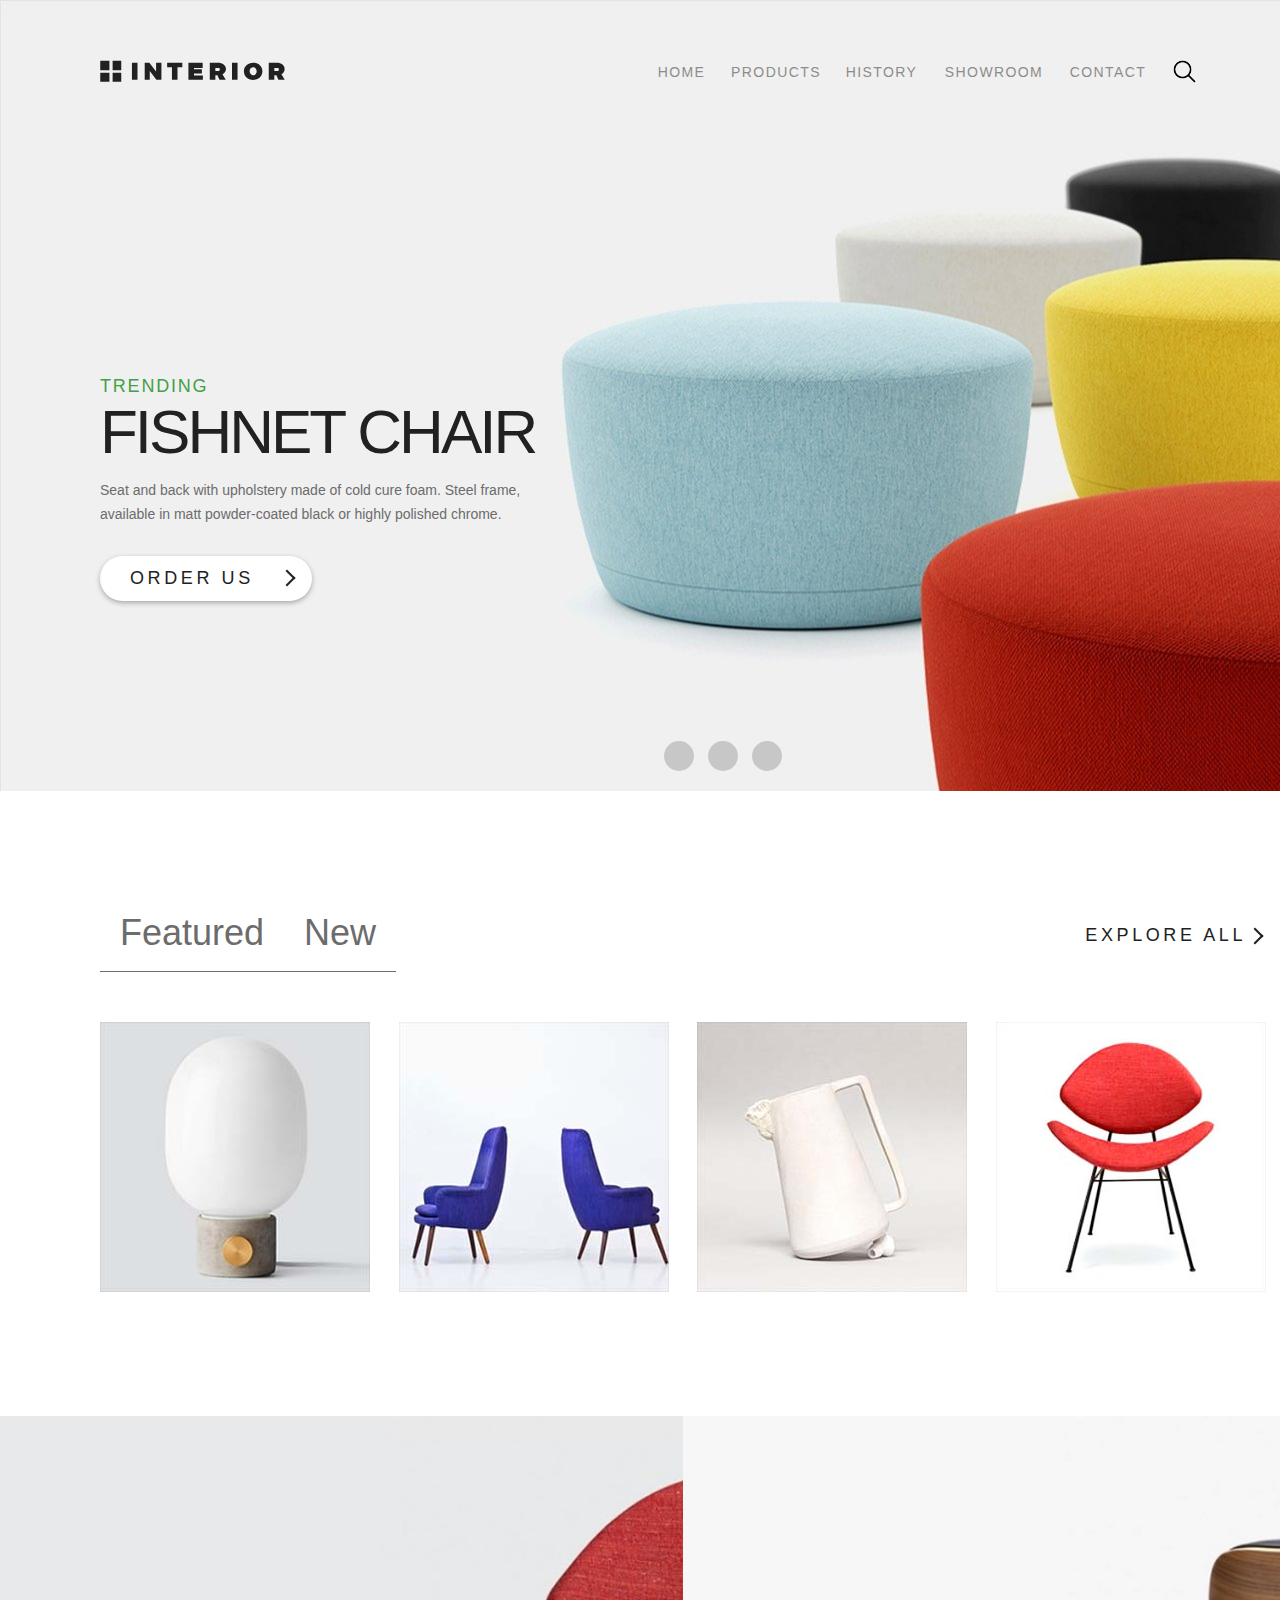
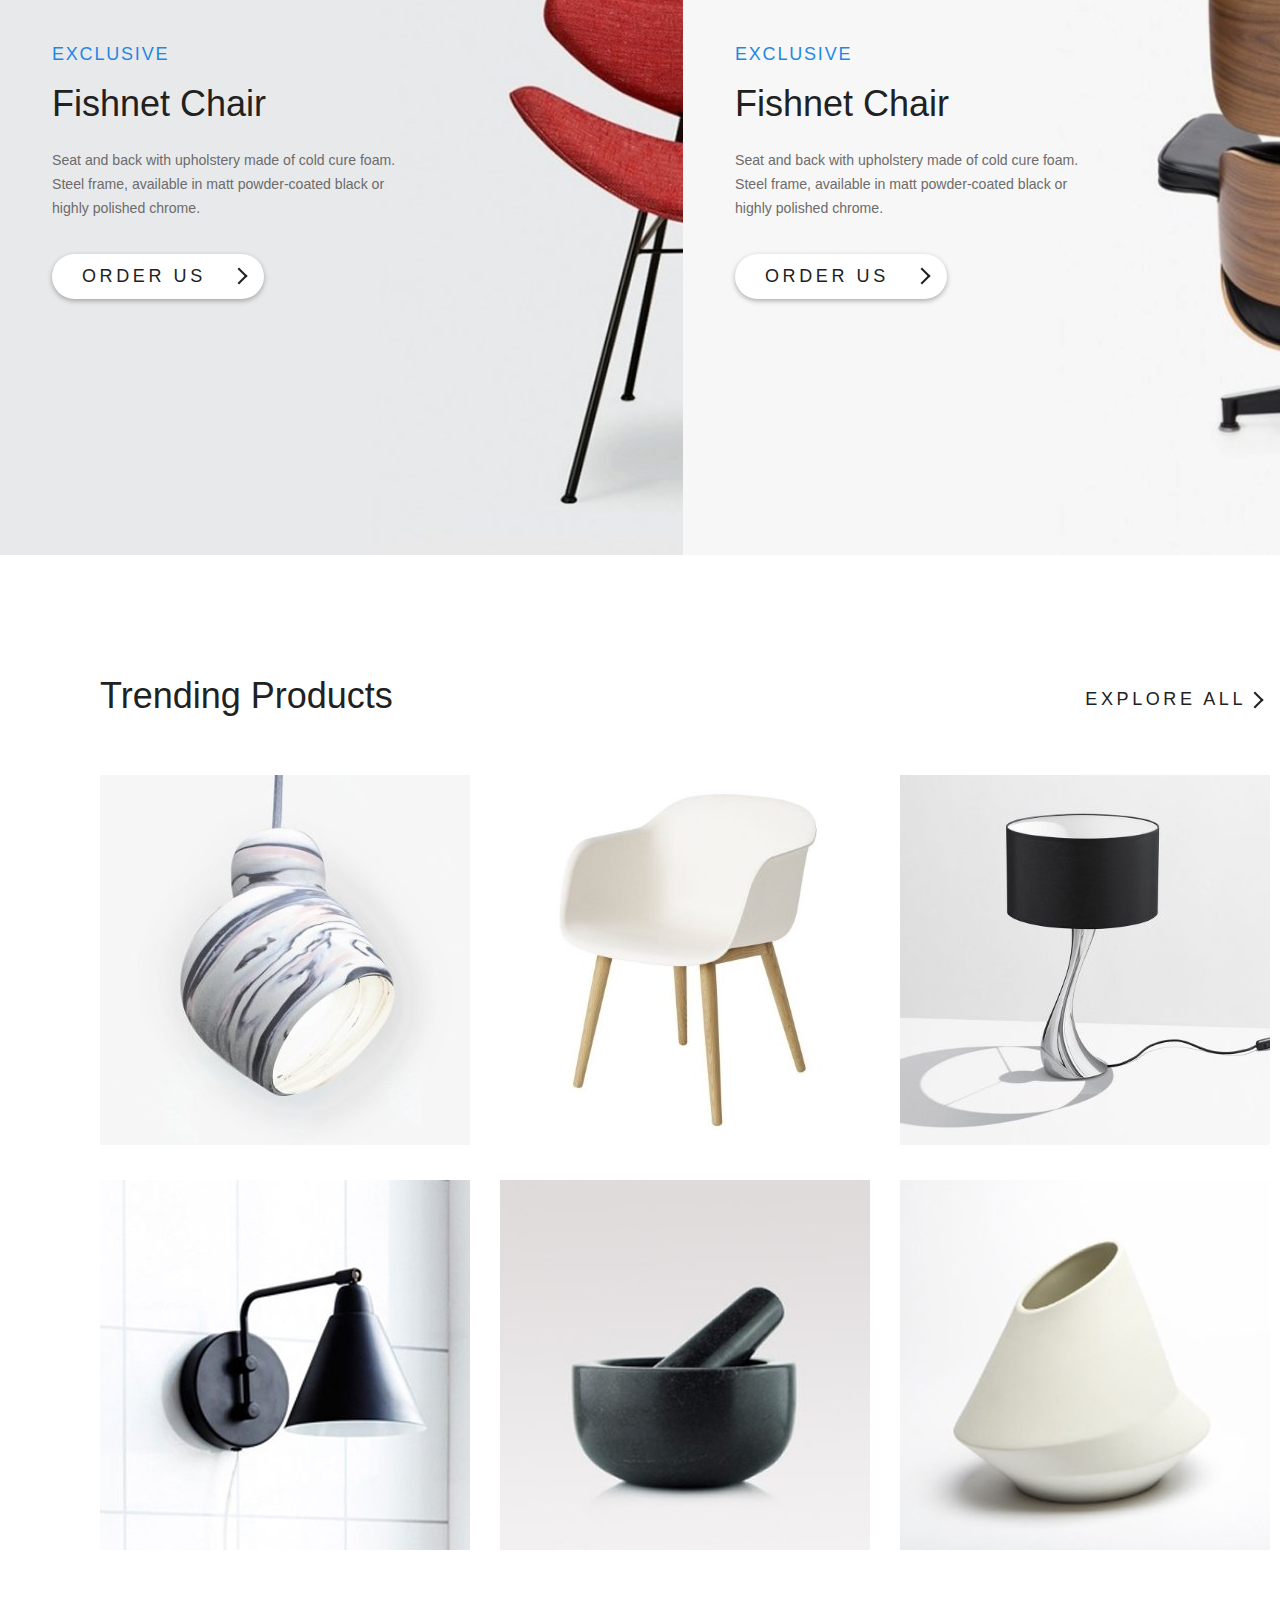
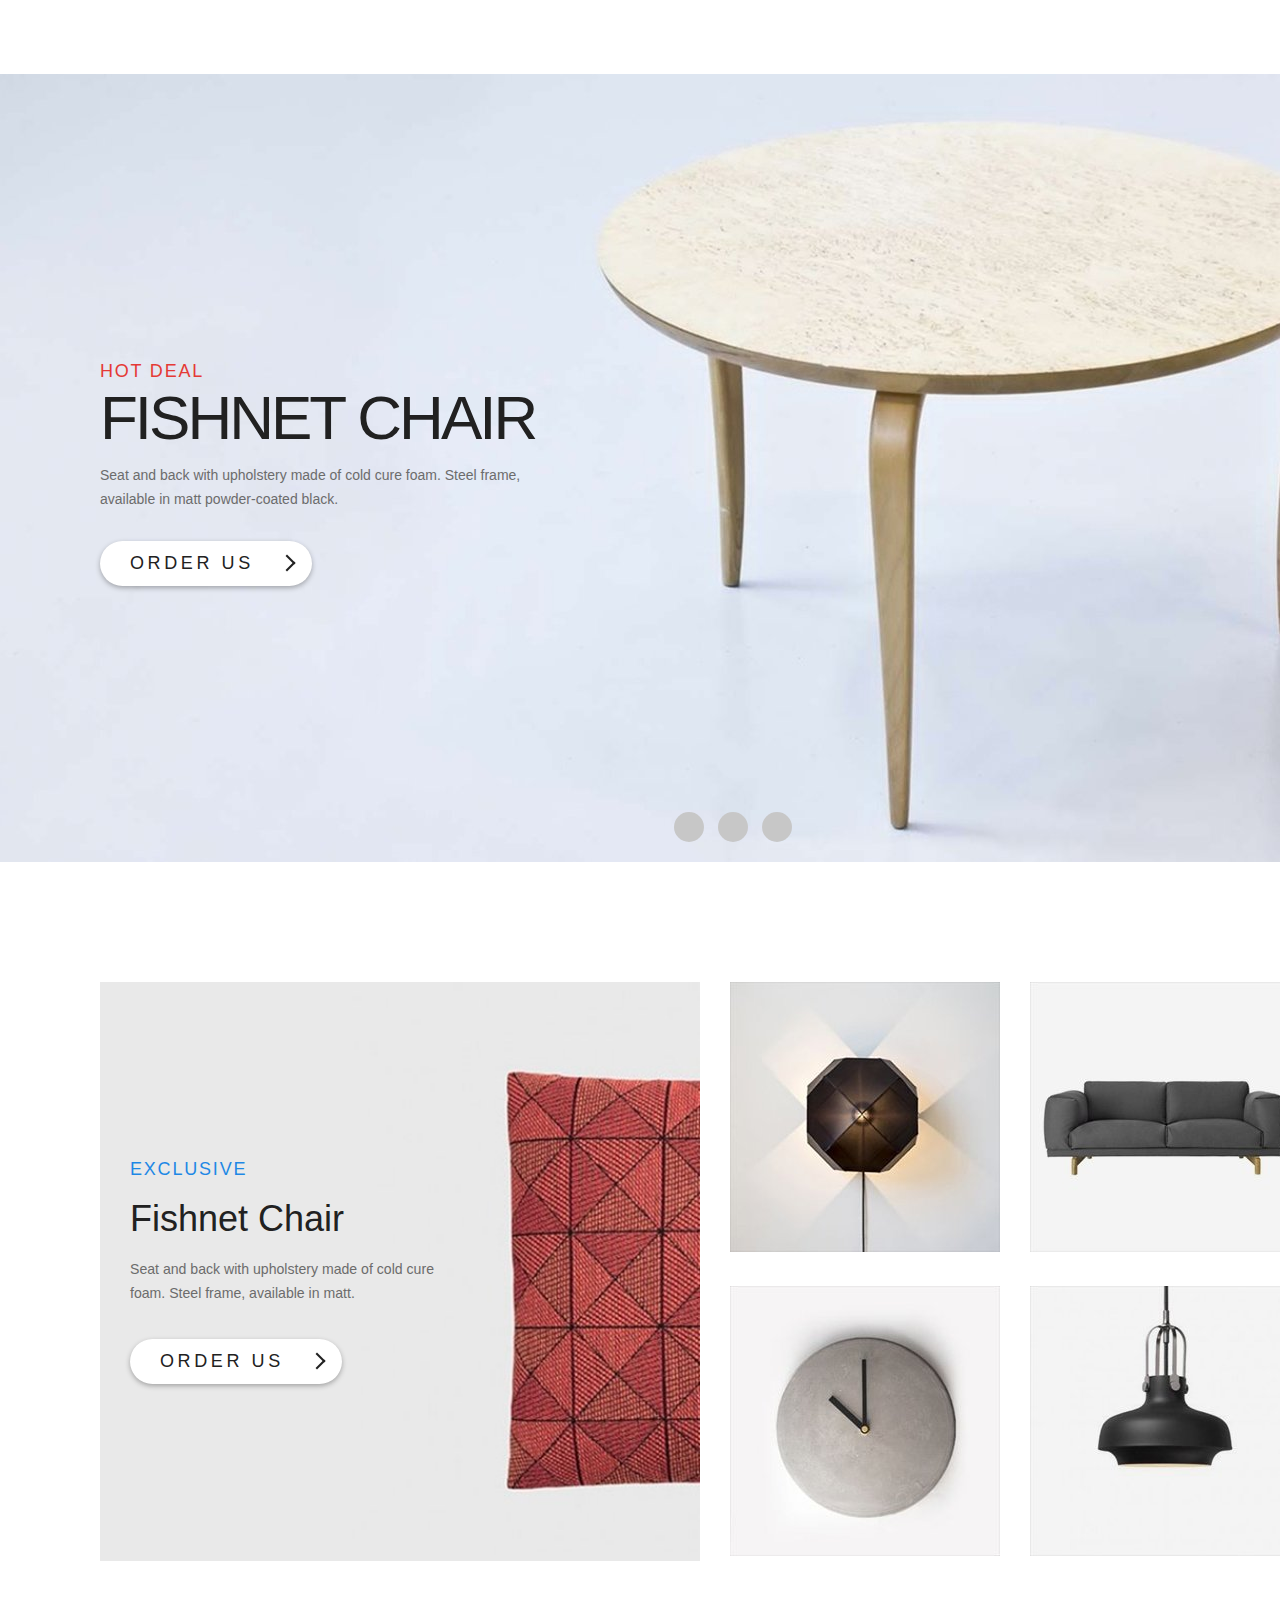
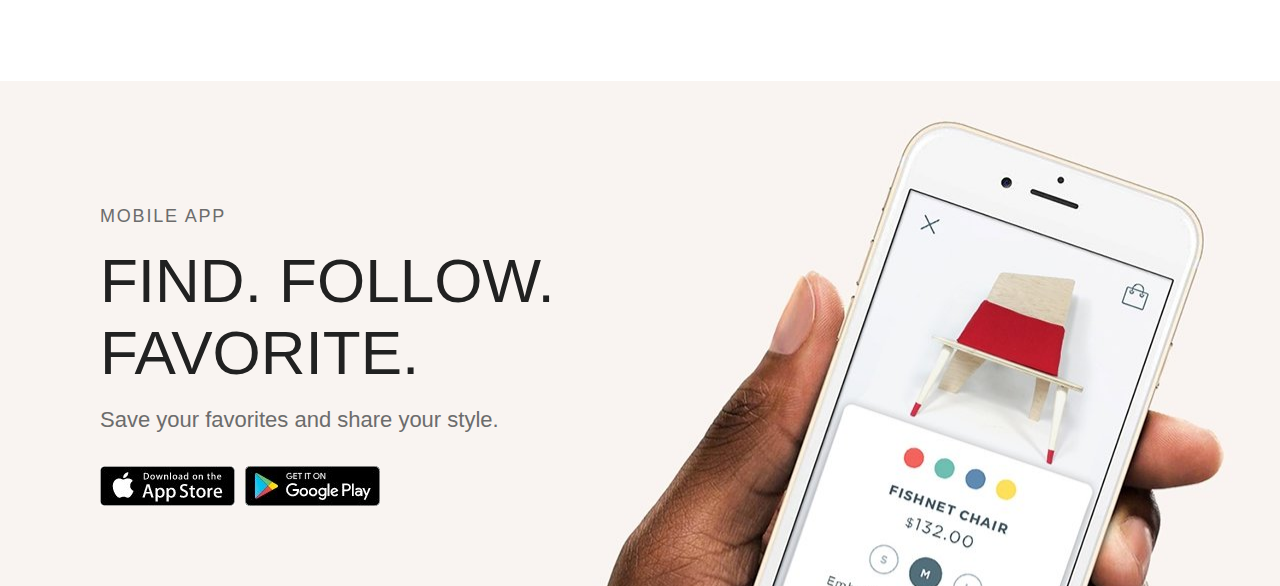
==== commit 4308e9d9: "+2 блока" ====
--- a/index.html
+++ b/index.html
@@ -48,25 +48,29 @@
         <a href="#" class="exploreAll">explore all</a>
         <div class="featured-products">
             <div class="featured-product">
-                <img class="featured-product-img" src="img/content/product-1.jpg" alt="ProductImg" width="270" height="270">
+                <img class="featured-product-img" src="img/content/product-1.jpg" alt="ProductImg" width="270"
+                     height="270">
                 <a class="featured-product-a" href=""></a>
                 <span class="featured-product-span">fishnet chair</span>
                 <p class="featured-product-p">Seat and back with upholstery made of cold cure foam.</p>
             </div>
             <div class="featured-product">
-                <img class="featured-product-img" src="img/content/product-2.jpg" alt="ProductImg" width="270" height="270">
+                <img class="featured-product-img" src="img/content/product-2.jpg" alt="ProductImg" width="270"
+                     height="270">
                 <a class="featured-product-a" href=""></a>
                 <span class="featured-product-span">fishnet chair</span>
                 <p class="featured-product-p">Seat and back with upholstery made of cold cure foam.</p>
             </div>
             <div class="featured-product">
-                <img class="featured-product-img" src="img/content/product-3.jpg" alt="ProductImg" width="270" height="270">
+                <img class="featured-product-img" src="img/content/product-3.jpg" alt="ProductImg" width="270"
+                     height="270">
                 <a class="featured-product-a" href=""></a>
                 <span class="featured-product-span">fishnet chair</span>
                 <p class="featured-product-p">Seat and back with upholstery made of cold cure foam.</p>
             </div>
             <div class="featured-product">
-                <img class="featured-product-img" src="img/content/product-4.jpg" alt="ProductImg" width="270" height="270">
+                <img class="featured-product-img" src="img/content/product-4.jpg" alt="ProductImg" width="270"
+                     height="270">
                 <a class="featured-product-a" href=""></a>
                 <span class="featured-product-span">fishnet chair</span>
                 <p class="featured-product-p">Seat and back with upholstery made of cold cure foam.</p>
@@ -77,13 +81,15 @@
         <div class="exclusive-itm">
             <span class="exclusive-itm-ticket">exclusive</span>
             <span class="exclusive-itm-h">fishnet chair</span>
-            <p class="exclusive-itm-p">Seat and back with upholstery made of cold cure foam. Steel frame, available in matt powder-coated black or highly polished chrome.</p>
+            <p class="exclusive-itm-p">Seat and back with upholstery made of cold cure foam. Steel frame, available in
+                matt powder-coated black or highly polished chrome.</p>
             <a href="#" class="order-btn">order us</a>
         </div>
         <div class="exclusive-itm">
             <span class="exclusive-itm-ticket">exclusive</span>
             <span class="exclusive-itm-h">fishnet chair</span>
-            <p class="exclusive-itm-p">Seat and back with upholstery made of cold cure foam. Steel frame, available in matt powder-coated black or highly polished chrome.</p>
+            <p class="exclusive-itm-p">Seat and back with upholstery made of cold cure foam. Steel frame, available in
+                matt powder-coated black or highly polished chrome.</p>
             <a href="#" class="order-btn">order us</a>
         </div>
     </section>
@@ -92,22 +98,28 @@
         <a href="#" class="exploreAll">explore all</a>
         <div class="trending-container">
             <a href="#" class="trending-itm">
-                <img src="img/content/trending1.jpg" alt="Trending-ITM" class="trending-itm-img" width="370" height="370">
+                <img src="img/content/trending1.jpg" alt="Trending-ITM" class="trending-itm-img" width="370"
+                     height="370">
             </a>
             <a href="#" class="trending-itm">
-                <img src="img/content/trending2.jpg" alt="Trending-ITM" class="trending-itm-img" width="370" height="370">
+                <img src="img/content/trending2.jpg" alt="Trending-ITM" class="trending-itm-img" width="370"
+                     height="370">
             </a>
             <a href="#" class="trending-itm">
-                <img src="img/content/trending3.jpg" alt="Trending-ITM" class="trending-itm-img" width="370" height="370">
+                <img src="img/content/trending3.jpg" alt="Trending-ITM" class="trending-itm-img" width="370"
+                     height="370">
             </a>
             <a href="#" class="trending-itm">
-                <img src="img/content/trending4.jpg" alt="Trending-ITM" class="trending-itm-img" width="370" height="370">
+                <img src="img/content/trending4.jpg" alt="Trending-ITM" class="trending-itm-img" width="370"
+                     height="370">
             </a>
             <a href="#" class="trending-itm">
-                <img src="img/content/trending5.jpg" alt="Trending-ITM" class="trending-itm-img" width="370" height="370">
+                <img src="img/content/trending5.jpg" alt="Trending-ITM" class="trending-itm-img" width="370"
+                     height="370">
             </a>
             <a href="#" class="trending-itm">
-                <img src="img/content/trending6.jpg" alt="Trending-ITM" class="trending-itm-img" width="370" height="370">
+                <img src="img/content/trending6.jpg" alt="Trending-ITM" class="trending-itm-img" width="370"
+                     height="370">
             </a>
         </div>
     </section>
@@ -125,6 +137,34 @@
             <a class="pagination-dot"></a>
         </div>
     </section>
+    <section class="exclusive2">
+        <div class="exclusive-bigItm">
+            <span class="exclusive-bigItm-ticket">exclusive</span>
+            <span class="exclusive-bigItm-h">fishnet chair</span>
+            <p class="exclusive-p">Seat and back with upholstery made of cold cure foam. Steel frame, available in
+                matt.</p>
+            <a href="#" class="order-btn">order us</a>
+        </div>
+        <a href="#" class="exclusive-smallItm">
+            <img src="img/content/exclusive2_small1.jpg" alt="Product" width="270" height="270">
+        </a>
+        <a href="#" class="exclusive-smallItm">
+            <img src="img/content/exclusive2_small2.jpg" alt="Product" width="270" height="270">
+        </a>
+        <a href="#" class="exclusive-smallItm">
+            <img src="img/content/exclusive2_small3.jpg" alt="Product" width="270" height="270">
+        </a>
+        <a href="#" class="exclusive-smallItm">
+            <img src="img/content/exclusive2_small4.jpg" alt="Product" width="270" height="270">
+        </a>
+    </section>
+    <section class="mobile">
+        <span class="mobile-ticket">mobile app</span> <br>
+        <span class="mobile-h">Find. Follow. <br> Favorite.</span> <br>
+        <span class="mobile-p">Save your favorites and share your style.</span>
+        <a class="mobile-a" href="https://www.apple.com/ru/app-store/"></a>
+        <a class="mobile-a" href="https://play.google.com/store/games"></a>
+    </section>
 </main>
 </body>
 </html>--- a/css/style.css
+++ b/css/style.css
@@ -510,3 +510,124 @@
   margin: 0 0 30px 0;
   padding: 0;
 }
+/* Второй блок Exclusive c gridом */
+.exclusive2 {
+  margin: 0;
+  padding: 120px 100px;
+  box-sizing: border-box;
+  background-color: #ffffff;
+  display: grid;
+  grid-template-rows: 1fr 1fr;
+  grid-template-columns: 2fr 1fr 1fr;
+  grid-gap: 30px;
+}
+.exclusive-bigItm {
+  width: 570px;
+  margin: 0;
+  padding: 0 0 0 30px;
+  display: flex;
+  flex-direction: column;
+  justify-content: center;
+  align-items: flex-start;
+  background-color: #e9e9e9;
+  background-image: url("../img/exclusive2_bigBG.jpg");
+  background-repeat: no-repeat;
+  background-size: cover;
+  grid-row-start: 1;
+  grid-row-end: 3;
+}
+.exclusive-bigItm-ticket {
+  font-family: Montserrat_700, Arial, sans-serif;
+  font-size: 18px;
+  text-transform: uppercase;
+  letter-spacing: 0.1em;
+  color: #1e88e5;
+  padding: 0;
+  margin: 0 0 18px 0;
+}
+.exclusive-bigItm-h {
+  font-family: Montserrat_700, Arial, sans-serif;
+  font-size: 36px;
+  color: #212121;
+  padding: 0;
+  margin: 0 0 18px 0;
+  text-transform: capitalize;
+}
+.exclusive-p {
+  font-family: Montserrat_300, Arial, sans-serif;
+  font-size: 14.1px;
+  line-height: 24px;
+  color: #6c6c6c;
+  width: 330px;
+  padding: 0;
+  margin: 0 0 34px 0;
+}
+.exclusive-smallItm {
+  display: block;
+  transition: 0.2s ease-in-out;
+}
+.exclusive-smallItm:hover {
+  transform: scale(1.1);
+}
+.exclusive-smallItm:active {
+  transform: scale(1);
+}
+/* Section Mobile App */
+.mobile {
+  margin: 0;
+  padding: 125px 0 120px 100px;
+  box-sizing: border-box;
+  background-color: #f9f4f1;
+  background-image: url("../img/mobile_bg.jpg");
+  background-repeat: no-repeat;
+  background-size: cover;
+}
+.mobile-ticket {
+  display: block;
+  font-family: Montserrat_700, Arial, sans-serif;
+  font-size: 18px;
+  text-transform: uppercase;
+  letter-spacing: 0.1em;
+  color: #6c6c6c;
+  padding: 0;
+  margin: 0;
+  width: 100%;
+}
+.mobile-h {
+  display: block;
+  font-family: Montserrat_100, Arial, sans-serif;
+  font-size: 62px;
+  line-height: 72px;
+  font-weight: 100;
+  text-transform: uppercase;
+  color: #212121;
+  padding: 0;
+  margin: 0;
+}
+.mobile-p {
+  display: block;
+  font-family: Montserrat_300, Arial, sans-serif;
+  font-size: 22px;
+  color: #6c6c6c;
+  padding: 0;
+  margin: 0 0 33px 0;
+}
+.mobile-a {
+  display: block;
+  width: 135px;
+  height: 40px;
+  margin: 0;
+}
+.mobile-a:nth-child(6) {
+  float: left;
+  margin: 0 10px 0 0;
+  background-image: url("../img/app_store.jpg");
+  background-repeat: no-repeat;
+  background-size: contain;
+}
+.mobile-a:nth-child(7) {
+  float: left;
+  background-image: url("../img/google_play.jpg");
+  background-repeat: no-repeat;
+  background-size: contain;
+}
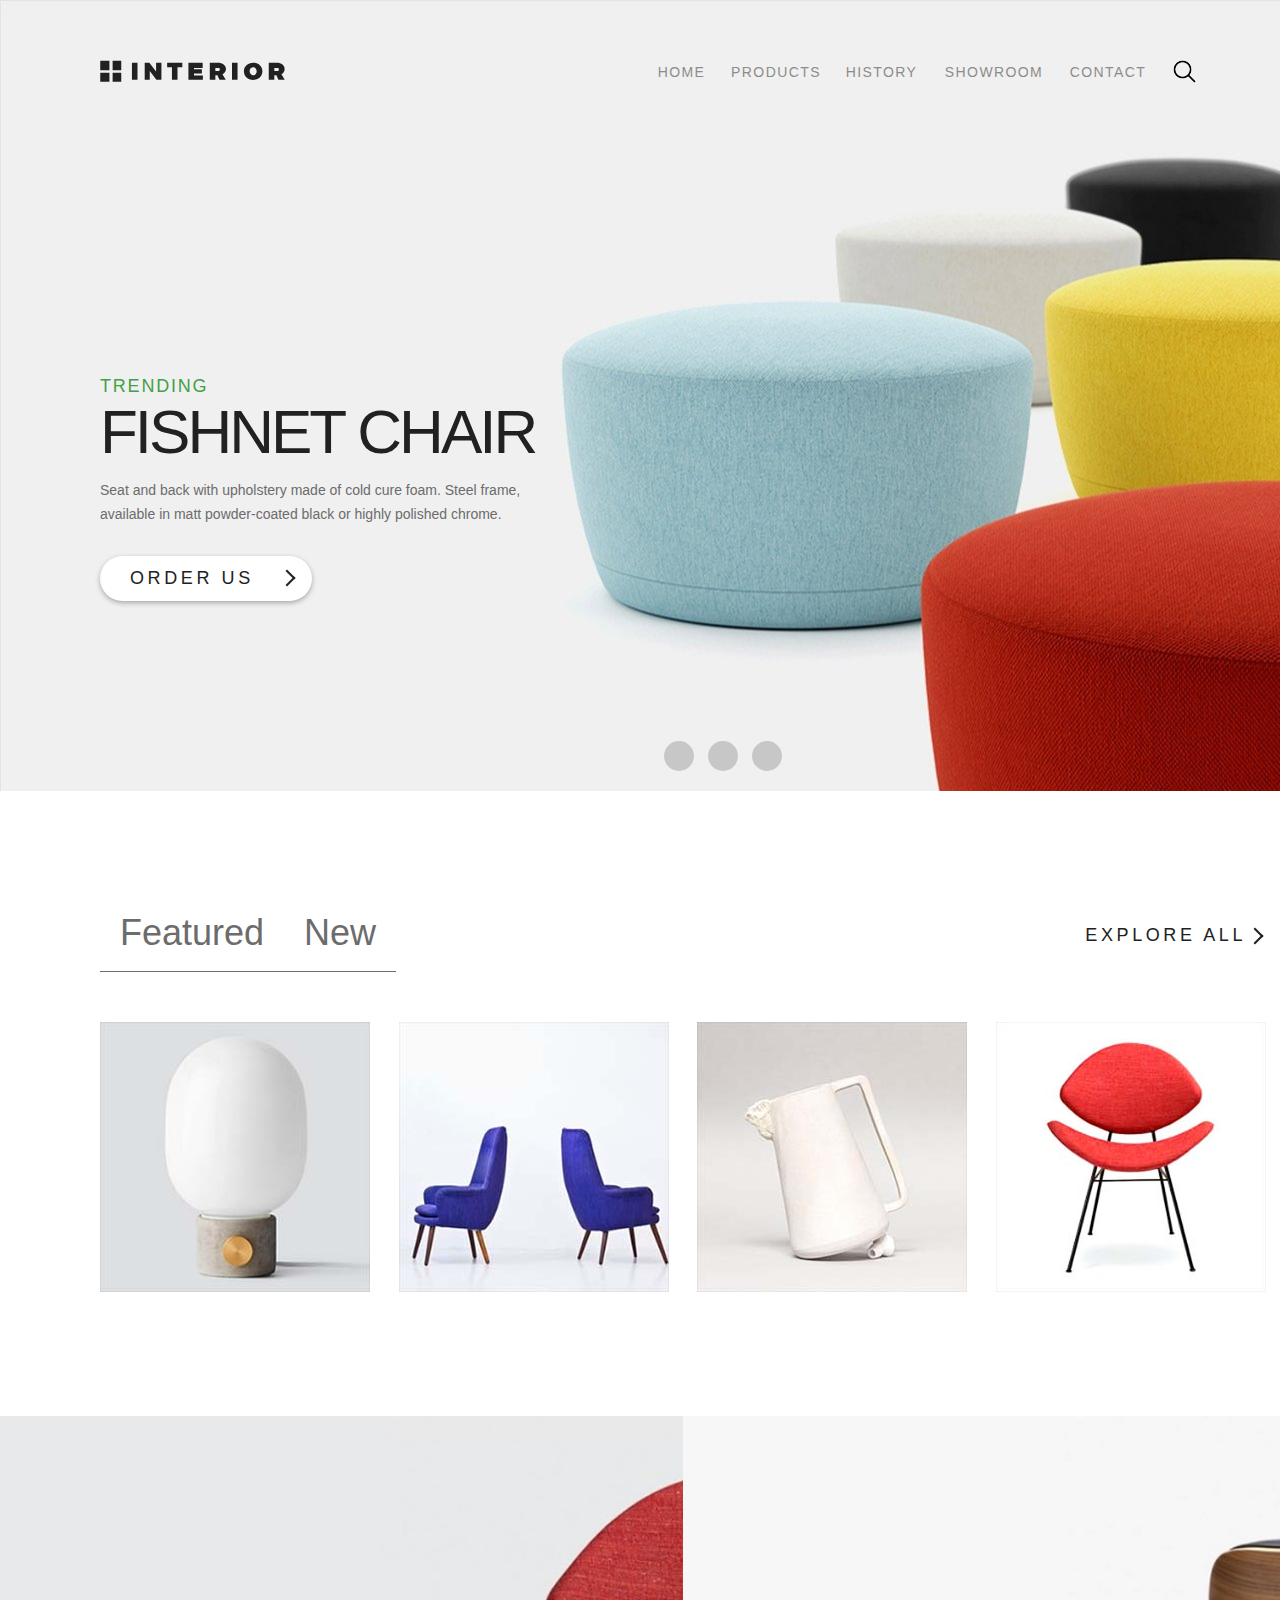
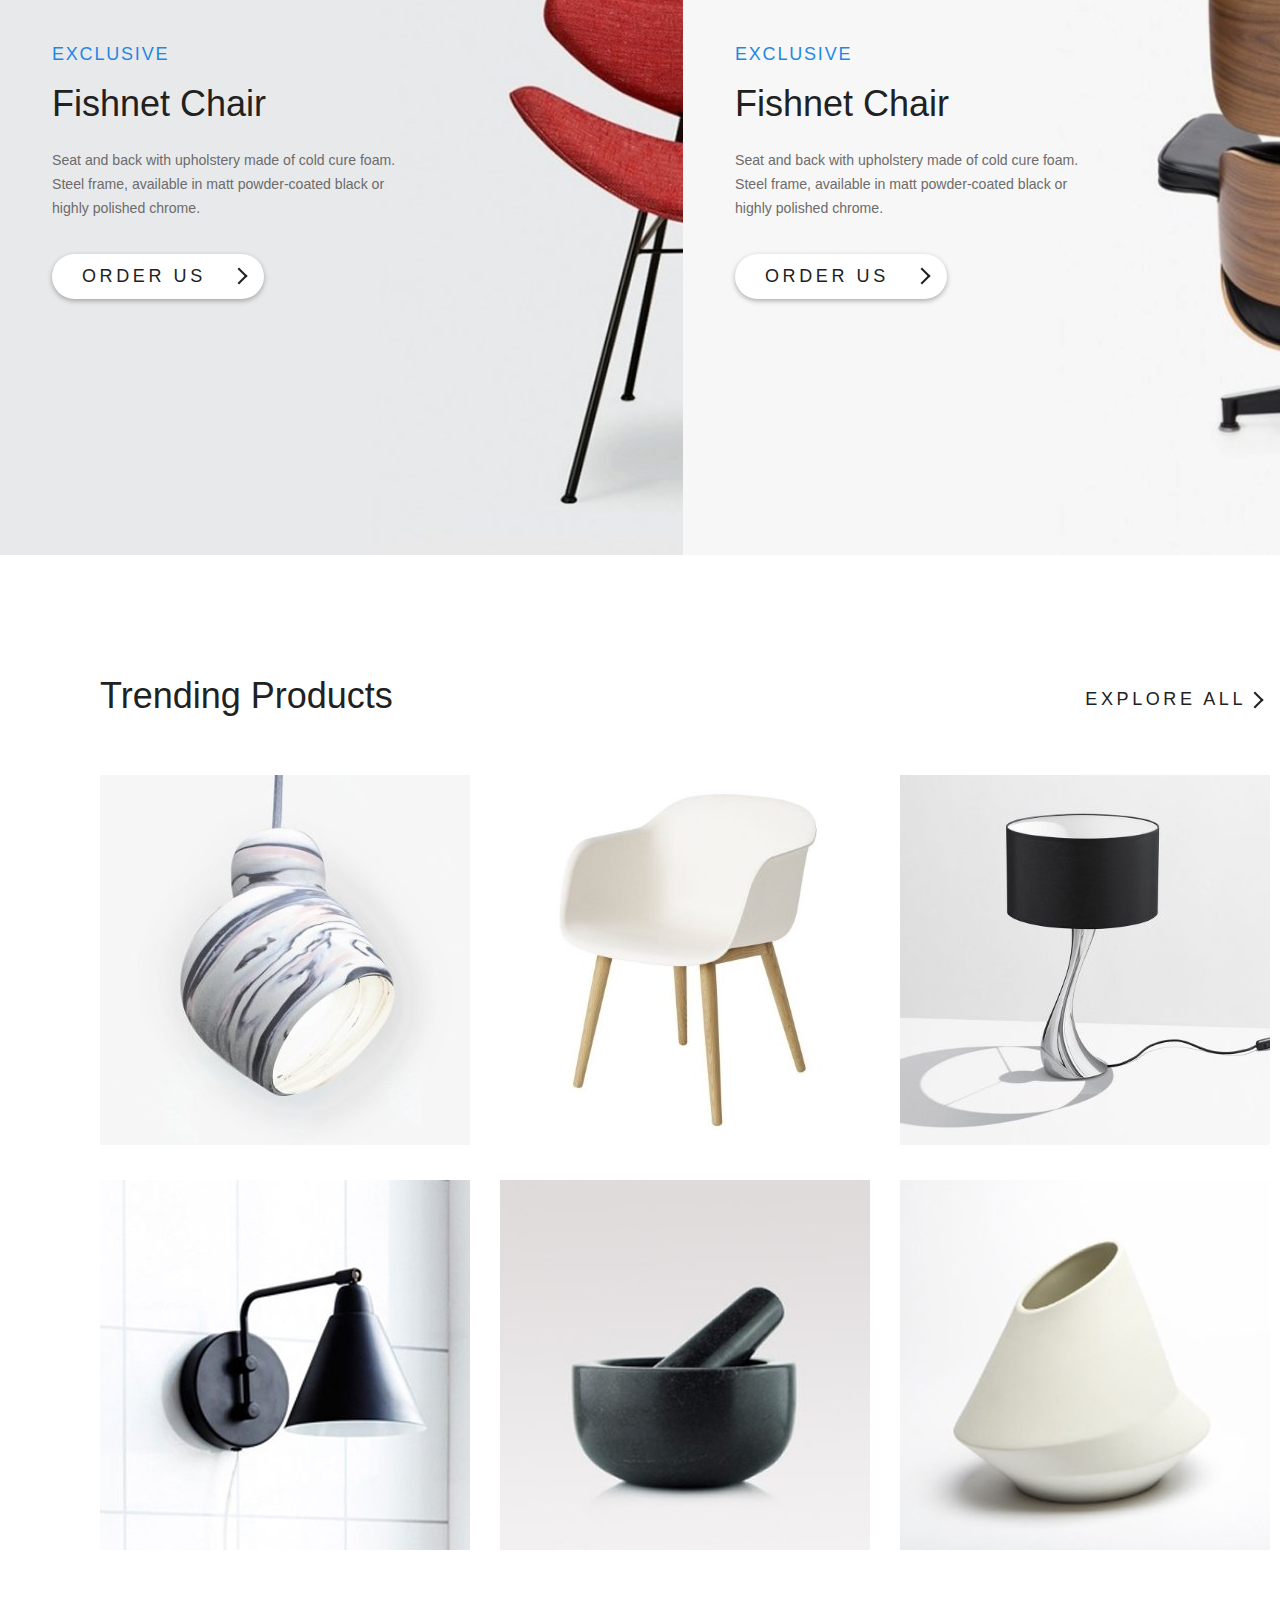
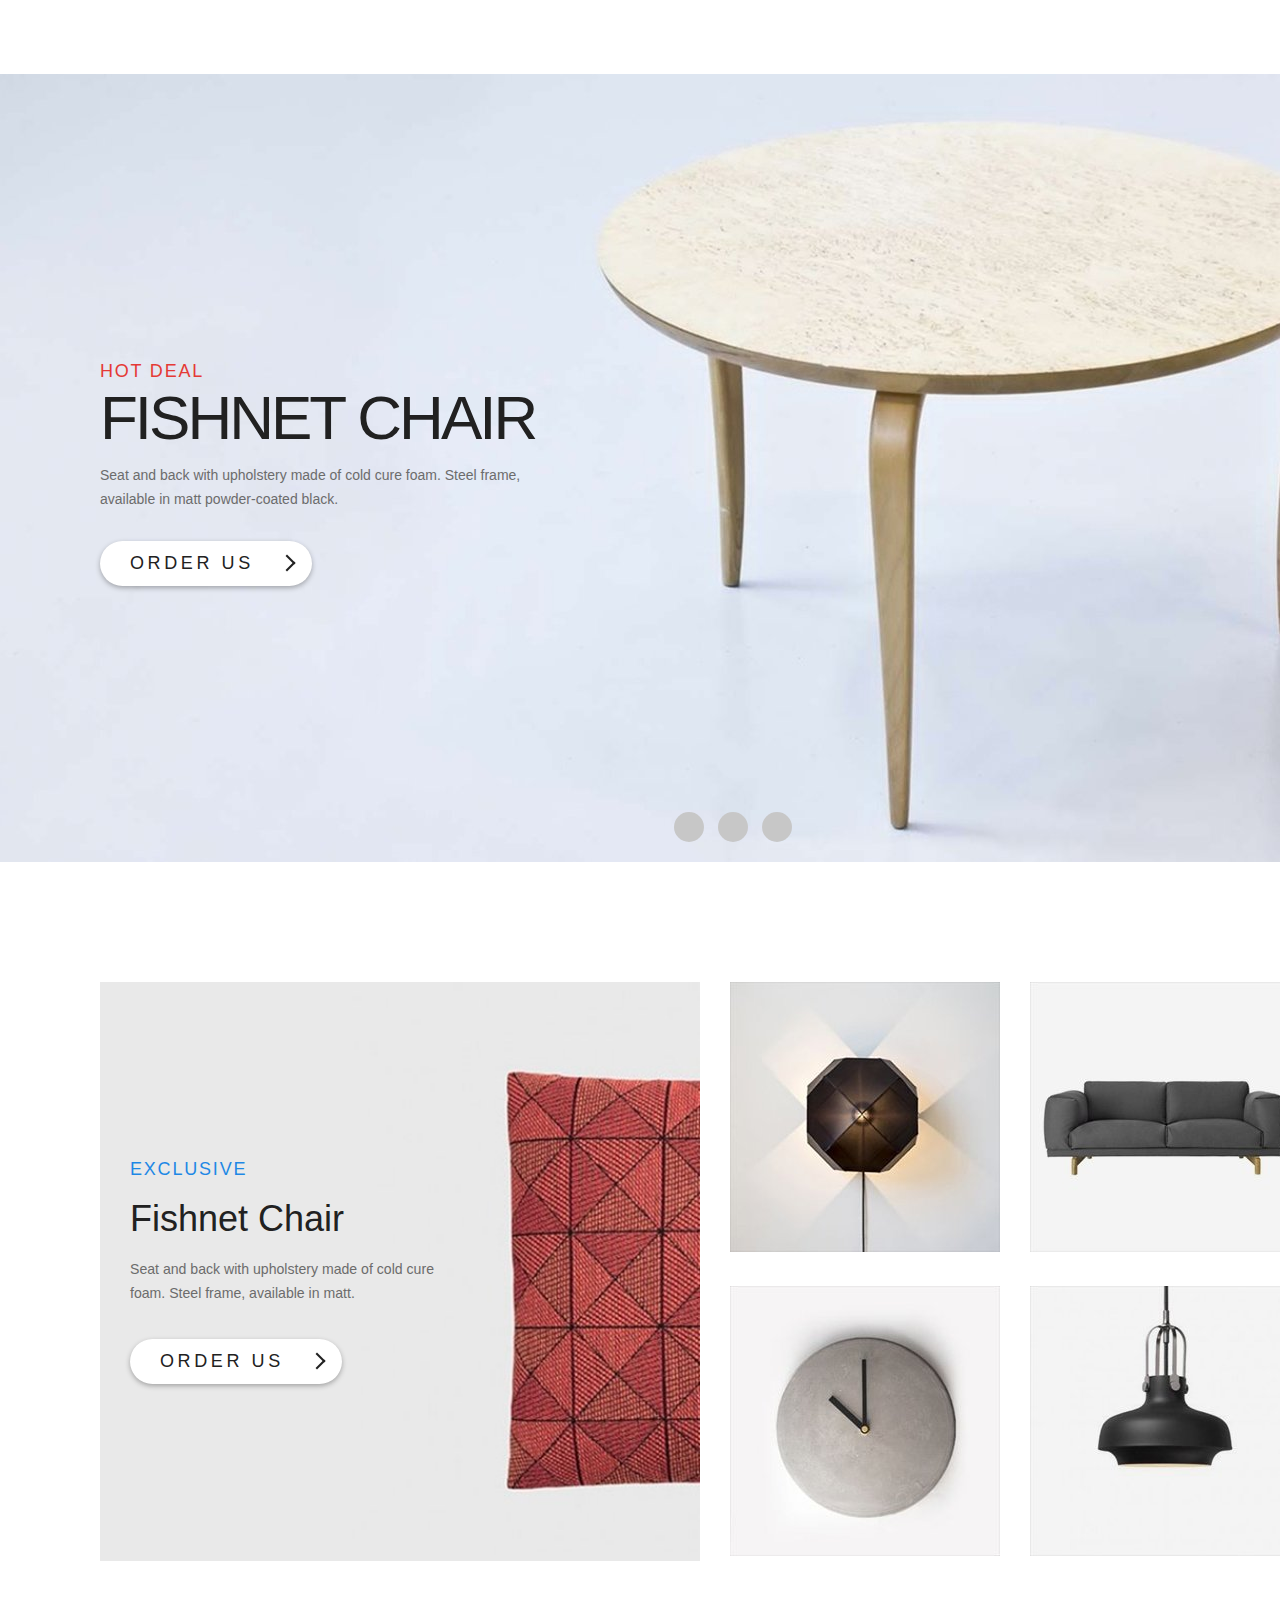
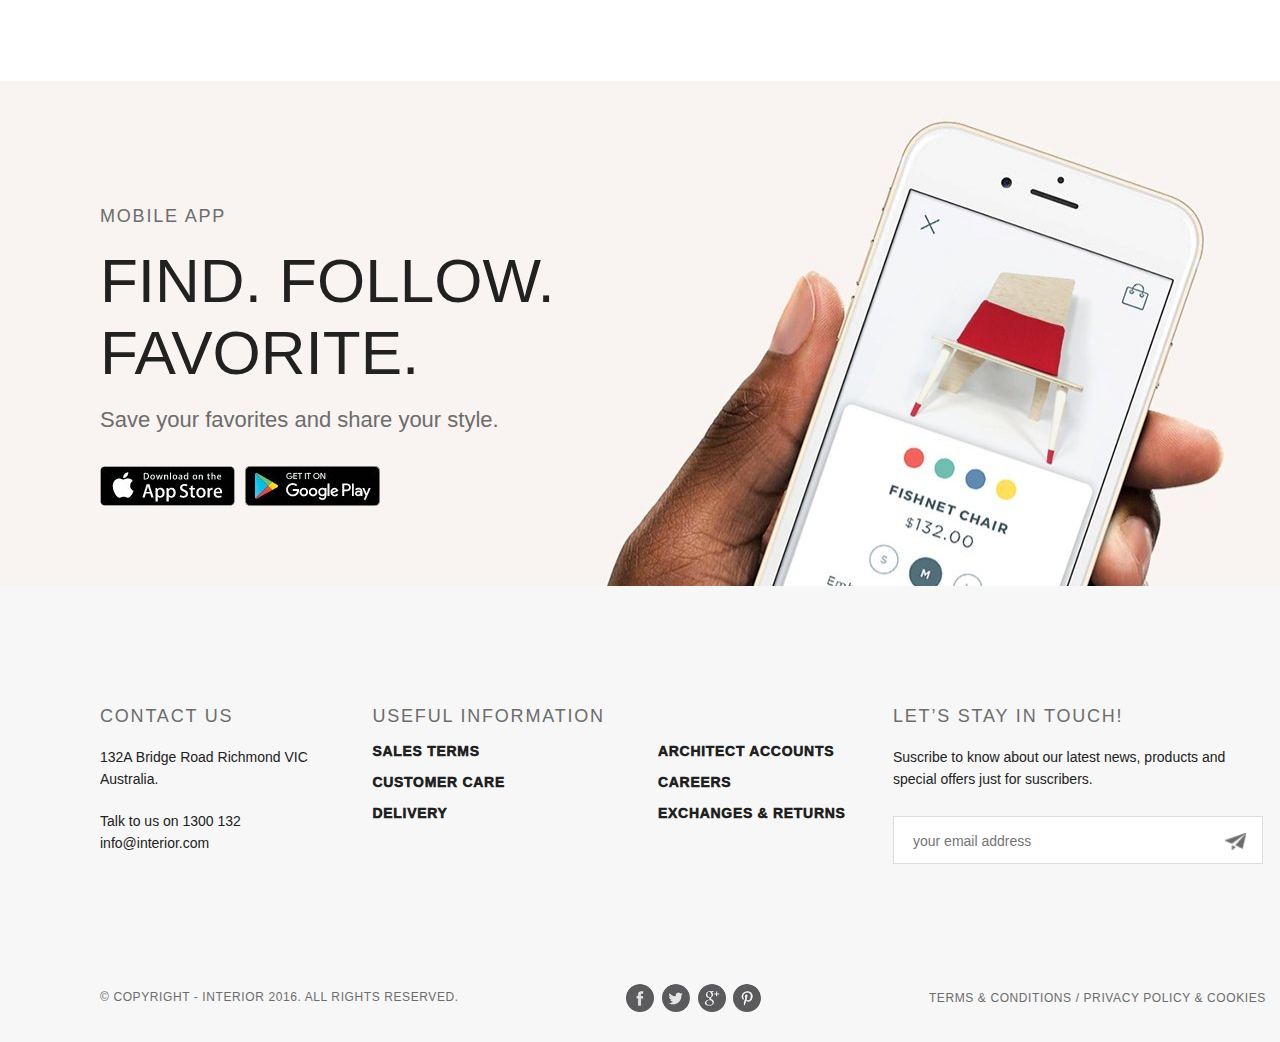
==== commit d6840606: "Footer готов" ====
--- a/index.html
+++ b/index.html
@@ -166,5 +166,39 @@
         <a class="mobile-a" href="https://play.google.com/store/games"></a>
     </section>
 </main>
+<footer class="main-footer">
+    <section class="footer-top">
+        <div class="footer-contactUs">
+            <span class="footer-contactUs-h">Contact Us</span>
+            <p class="footer-contacts">132A Bridge Road Richmond VIC Australia.</p>
+            <p class="footer-contacts">Talk to us on 1300 132 info@interior.com</p>
+        </div>
+        <div class="footer-usefulInfo">
+            <span class="footer-usefulInfo-h">Useful Information</span>
+            <a href="#" class="footer-usefulInfo-link">sales terms</a>
+            <a href="#" class="footer-usefulInfo-link">architect accounts</a>
+            <a href="#" class="footer-usefulInfo-link">customer care</a>
+            <a href="#" class="footer-usefulInfo-link">careers</a>
+            <a href="#" class="footer-usefulInfo-link">delivery</a>
+            <a href="#" class="footer-usefulInfo-link">exchanges & returns</a>
+        </div>
+        <div class="footer-touch">
+            <span class="footer-touch-h">Let’s Stay in Touch!</span>
+            <p class="footer-touch-p">Suscribe to know about our latest news, products and special offers just for suscribers.</p>
+            <input type="email" name="email" id="email" placeholder="your email address">
+            <button id="email-button"></button>
+        </div>
+    </section>
+    <section class="footer-bottom">
+        <p class="footer-copyright">&copy; Copyright - INTERIOR 2016. All Rights Reserved.</p>
+        <div class="footer-socialLinks">
+            <a href="https://www.facebook.com/" class="footer-socialLink facebook"></a>
+            <a href="https://twitter.com/" class="footer-socialLink twitter"></a>
+            <a href="https://plus.google.com/" class="footer-socialLink google"></a>
+            <a href="https://ru.pinterest.com/" class="footer-socialLink printerest"></a>
+        </div>
+        <a href="#" class="footer-term">Terms & Conditions  /  Privacy policy & Cookies</a>
+    </section>
+</footer>
 </body>
 </html>--- a/css/style.css
+++ b/css/style.css
@@ -631,3 +631,209 @@
   background-repeat: no-repeat;
   background-size: contain;
 }
+/* Footer Top Half */
+.main-footer {
+  width: 1366px;
+  margin: 0 auto;
+  padding: 0;
+  background-color: #f7f7f7;
+}
+.footer-top {
+  margin: 0;
+  padding: 120px 100px;
+  box-sizing: border-box;
+  display: flex;
+  flex-direction: row;
+  justify-content: space-between;
+  align-items: flex-start;
+}
+.footer-contactUs {
+  display: flex;
+  flex-direction: column;
+  justify-content: flex-start;
+  align-items: flex-start;
+  margin: 0;
+  padding: 0;
+}
+.footer-contactUs-h {
+  font-family: Montserrat_700, Arial, sans-serif;
+  font-size: 18px;
+  text-transform: uppercase;
+  letter-spacing: 0.1em;
+  color: #6c6c6c;
+  margin: 0 0 20px 0;
+  padding: 0;
+}
+.footer-contacts {
+  font-family: Montserrat_300, Arial, sans-serif;
+  font-size: 14px;
+  line-height: 22px;
+  color: #212121;
+  width: 225px;
+  margin: 0;
+  padding: 0;
+}
+.footer-contacts:nth-child(2) {
+  margin-bottom: 20px;
+}
+.footer-usefulInfo {
+  margin: 0;
+  padding: 0;
+  display: grid;
+  grid-template-columns: 1fr 1fr;
+  grid-template-rows: 1fr 1fr 1fr 1fr;
+  grid-column-gap: 98px;
+}
+.footer-usefulInfo-h {
+  font-family: Montserrat_700, Arial, sans-serif;
+  font-size: 18px;
+  text-transform: uppercase;
+  letter-spacing: 0.1em;
+  color: #6c6c6c;
+  margin: 0 0 10px 0;
+  grid-column-start: 1;
+  grid-column-end: 3;
+}
+.footer-usefulInfo-link {
+  font-family: Montserrat_700, Arial, sans-serif;
+  font-size: 14px;
+  text-transform: uppercase;
+  font-weight: 1000;
+  letter-spacing: 0.05em;
+  color: #212121;
+  line-height: 30px;
+  text-decoration: none;
+  padding: 0;
+}
+.footer-touch {
+  display: flex;
+  flex-direction: column;
+  justify-content: flex-start;
+  align-items: flex-start;
+  margin: 0;
+  padding: 0;
+  position: relative;
+}
+.footer-touch-h {
+  font-family: Montserrat_700, Arial, sans-serif;
+  font-size: 18px;
+  text-transform: uppercase;
+  letter-spacing: 0.1em;
+  color: #6c6c6c;
+  margin: 0 0 20px 0;
+  padding: 0;
+}
+.footer-touch-p {
+  font-family: Montserrat_300, Arial, sans-serif;
+  font-size: 14px;
+  line-height: 22px;
+  color: #212121;
+  margin: 0 0 26px 0;
+  padding: 0;
+  width: 373px;
+}
+#email {
+  width: 370px;
+  height: 48px;
+  border: 1px solid #d9dee1;
+  margin: 0;
+  padding: 16px 14px 15px 19px;
+  box-sizing: border-box;
+  font-family: Montserrat_300, Arial, sans-serif;
+  font-size: 14px;
+  color: #6c6c6c;
+}
+#email-button {
+  position: absolute;
+  bottom: 13px;
+  right: 20px;
+  height: 18px;
+  width: 22px;
+  border: none;
+  background-color: transparent;
+  background-image: url("../img/send_email.png");
+  background-repeat: no-repeat;
+  background-size: cover;
+  transition: 0.2s ease-in-out;
+}
+#email-button:hover {
+  transform: scale(1.2);
+}
+#email-button:active {
+  transform: scale(0.9);
+}
+/* Footer Bottom Half */
+.footer-bottom {
+  margin: 0;
+  padding: 0 100px 30px 100px;
+  box-sizing: border-box;
+  display: flex;
+  flex-direction: row;
+  justify-content: space-between;
+  align-items: center;
+}
+.footer-copyright {
+  margin: 0;
+  padding: 0;
+  font-family: Montserrat_700, Arial, sans-serif;
+  font-size: 12px;
+  text-transform: uppercase;
+  letter-spacing: 0.05em;
+  color: #6c6c6c;
+}
+.footer-socialLinks {
+  display: flex;
+  flex-direction: row;
+  justify-content: space-between;
+  align-items: center;
+  width: 135px;
+}
+.footer-socialLink {
+  display: block;
+  width: 28px;
+  height: 28px;
+  background-image: url("../img/sprite.jpg");
+  background-size: 910%;
+  border-radius: 28px;
+}
+.facebook {
+  background-position-x: -3px;
+  background-position-y: -5px;
+}
+.facebook:hover {
+  background-position-x: -3px;
+  background-position-y: -139px;
+}
+.twitter {
+  background-position-x: -46px;
+  background-position-y: -5px;
+}
+.twitter:hover {
+  background-position-x: -46px;
+  background-position-y: -139px;
+}
+.google {
+  background-position-x: -174px;
+  background-position-y: -5px;
+}
+.google:hover {
+  background-position-x: -174px;
+  background-position-y: -139px;
+}
+.printerest {
+  background-position-x: -217px;
+  background-position-y: -5px;
+}
+.printerest:hover {
+  background-position-x: -217px;
+  background-position-y: -139px;
+}
+.footer-term {
+  font-family: Montserrat_700, Arial, sans-serif;
+  font-size: 12px;
+  line-height: 26px;
+  text-transform: uppercase;
+  letter-spacing: 0.05em;
+  color: #6c6c6c;
+  text-decoration: none;
+}
